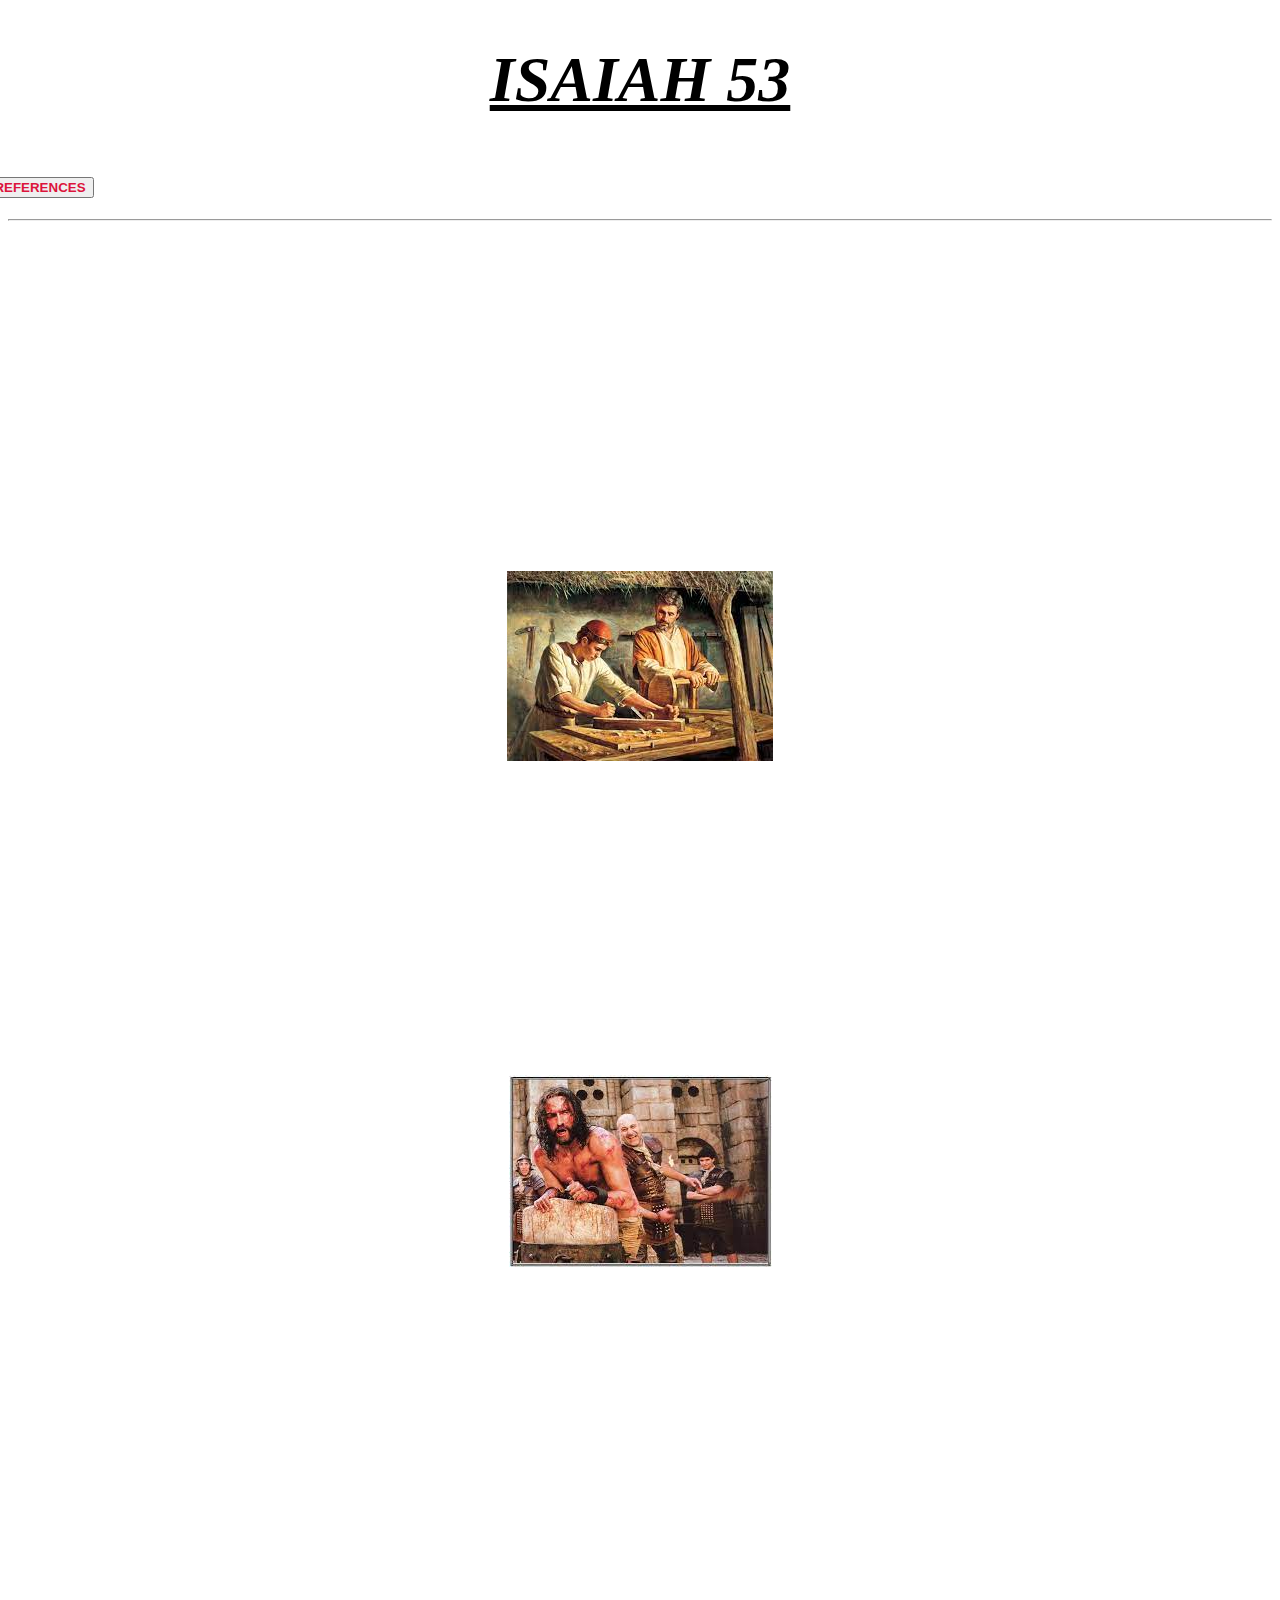
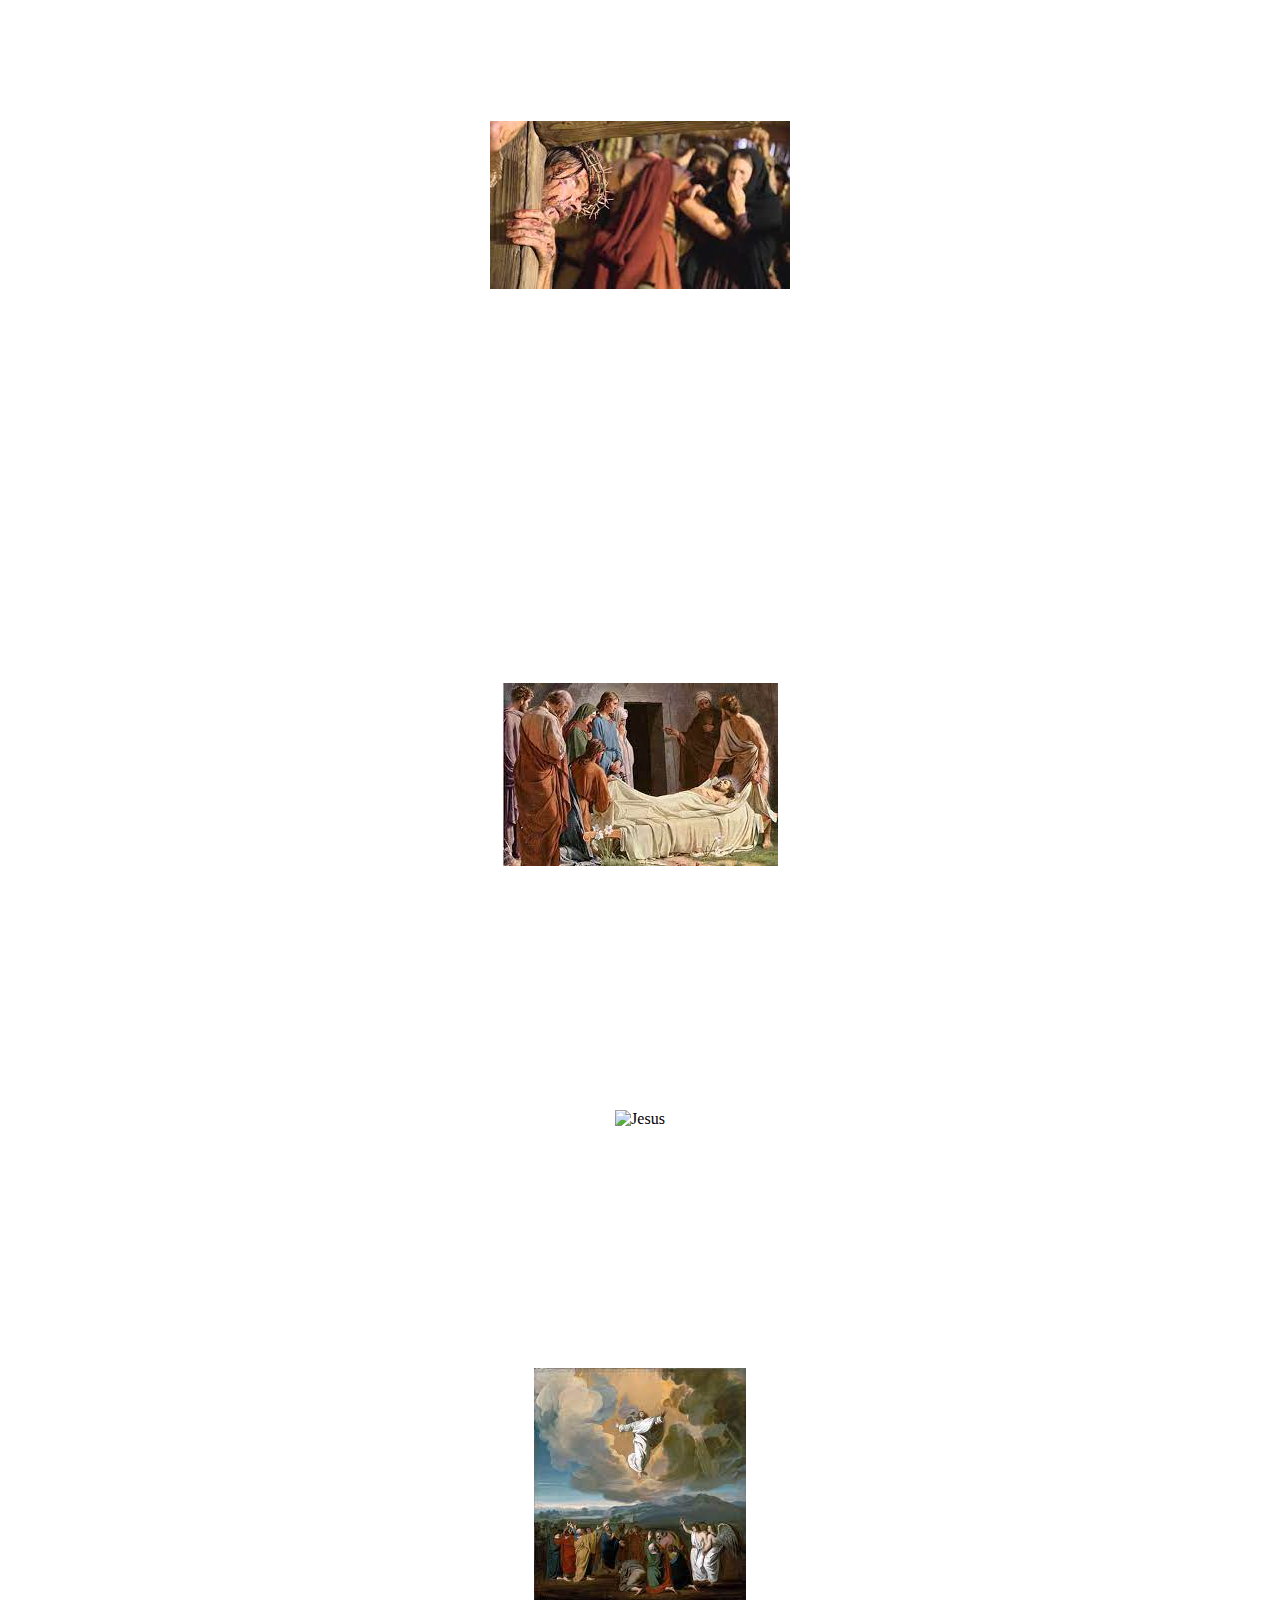
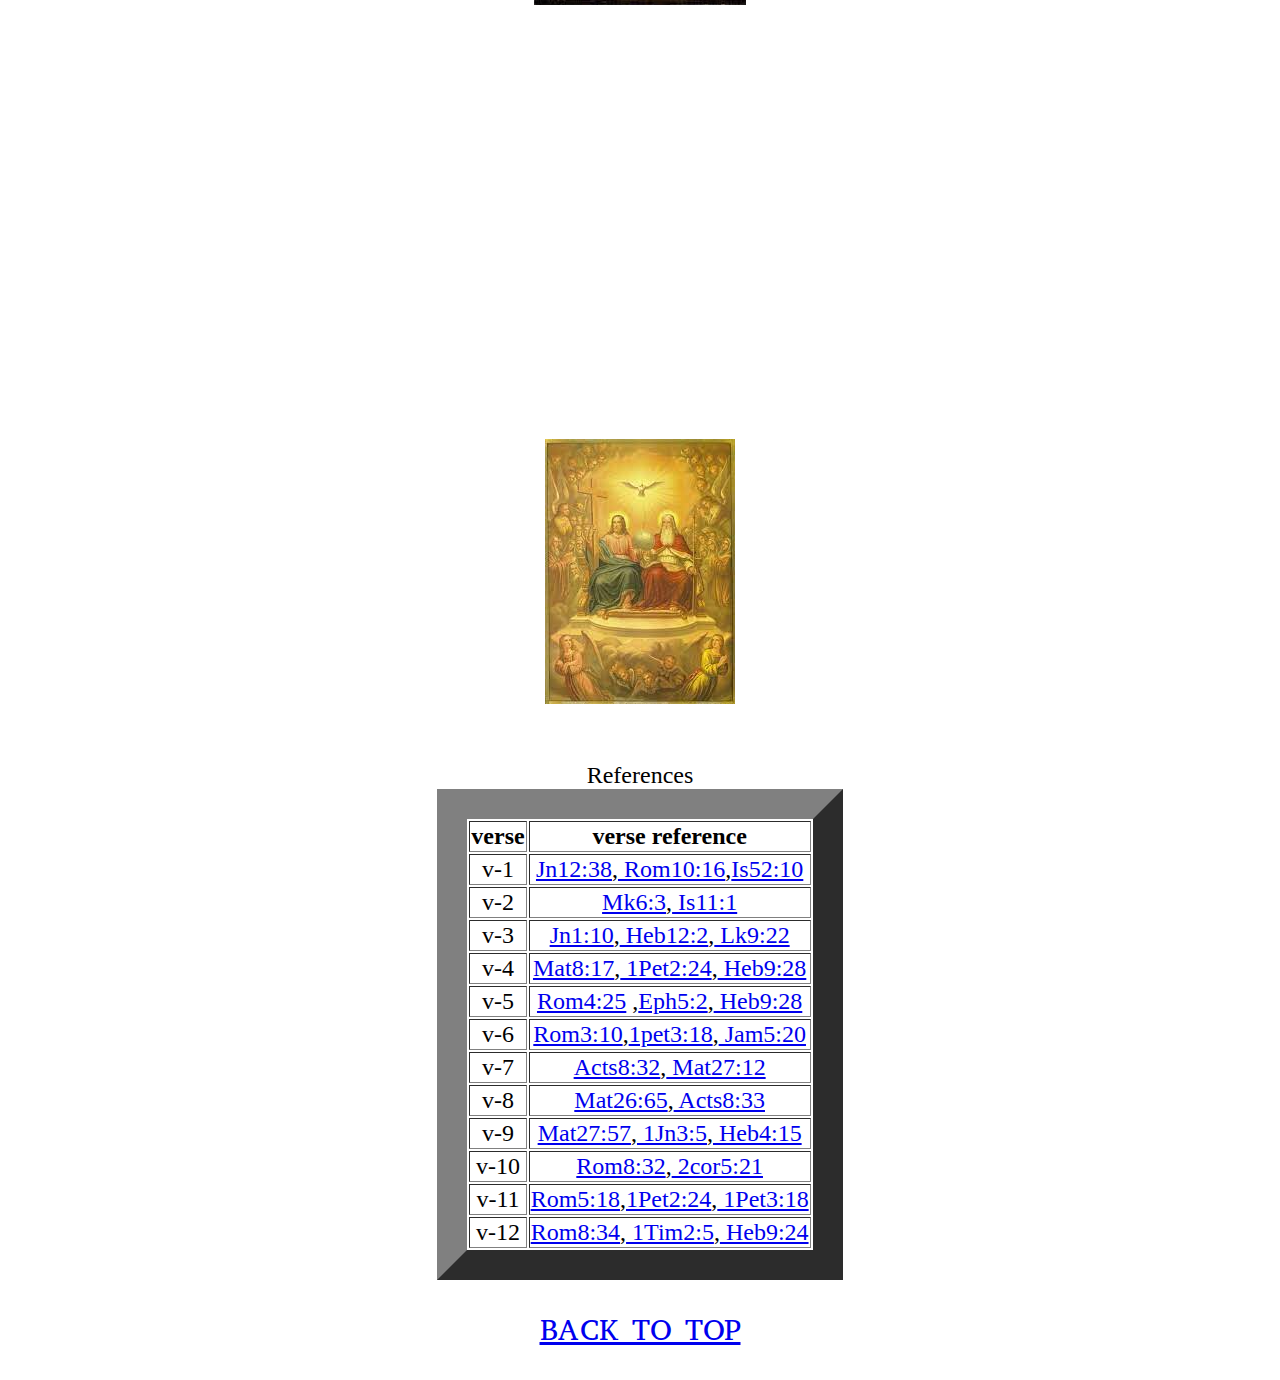
==== index.html @ 5eaacc9d "changed name of html file" ====
<!DOCTYPE html>

<html lang="en">

<head>
  <meta charset="UTF-8">
      <meta name="developer" content="Micah Harper">
      <link rel="stylesheet" href="isaiah.css">
</head>



<title>Isaiah 53</title>


  <h1>ISAIAH 53</h1>
 <a href="#reference"><button class="reference"> <b> REFERENCES </b> </button> </a>

  <hr>
  <br5>
  <body class="Jesus"> 
              <p>1  Who hath believed our report? </p>
              <p>To whom hath the arm of the lord been revealed</p>
              <p>2 For he grew up before us like a tender shoot like a root out of parched ground</p>
              <p>He had no form or majesty that we should look upon him no beauty that we should desire him</p>
              <img src="[data-uri]" alt="">
              <p>3 He is despised and rejected of men; a man of sorrows, and acquainted with grief</p>
              <p> and we hid as it were our faces from him; he was despised, and we esteemed him not.</p>
              <p>4 Surely he hath borne our griefs, and carried our sorrows:</p>
              <p>yet we did esteem him stricken, smitten of God, and afflicted.</p>
              <img src="[data-uri]
              7IrTAL8IahDND+CX5xH21/6ao+jvwUD5RH21/6ao+hgl9njeyZLTtQGYkKDTGBYXfO9vPF2p3gKqdeHs0zFAhgtLJSbYg2Za7akWcQE+ERxXOFFJdQs93V+qcWmnGF5U0zS4UkJT9IpWysrHNWXE6dIVkuyvE1xGYy2lqmFJKEj9o6c25/nCbLrlKPZLYIbQMVfaOtoa9oqWmnGFS1JUEgNNULBN7KBt4+iIti7pCYET6xfZymExMsKdcxOd/qJ5vibhYx0XdtsN+EkTbG2NMmoODFKkgd9abFX/DQWz1JbgOIixXbFl06ccnEhVgFAkkk9T67HoYZUbQSoJloSlMspPZWYEC2AjRteZjn820zZaO1mzV4kuSFJQokF8gDkeKoVKUapf7KY/[base64]/8co1Jr+BardjzZRK8eIgudFfa8/N4v0q0TJaVLAfiLZFn9+MeNpbexOUEKOQ1Yam1swIApmka8Yrhykvked6lY4S/[base64]/d6QPqdkzZUxSeyUrCSlwkKBbI68jlFmTtibLcAKllIJBYuFWvhsBnqDFE6ktEEVJPYR2tSzO6UoWWsO0SQprOpVyA4KBplmYL7roKCe0T3im5F2Y90ADlrySMgITJ21pqlYiuapWpKs+tjB7darUlyrMl7F7dS5gJRlGISak6NDlVgAs9/e7wgfCKtKpkpXFCh5j+ZhrppuLvBViHAJbrCvvyPk5SuC1DLj/COxyuSAnBKLJNi7rqnUqFpmIRiBISoE6m5Iyf1Rdpd3l0yEmY8zvYvkkqVgvbCQHycuQIA7M3ymypSJYQCEBgb5Z8IvSt+16omE8lQc1J6oPFKEaaexlpaijxqKZcsTFEqV2jYio5qKTq76axeqtvy5flkeB/CFOZvJOmhjLlpSfrkqPiMoGfGpYJxKS4+qkCF3Kxy4BXeavVUIKJY7pzUQ2WgBv4wHo9mhAB+lm8T1G2pSUgB/z1ipI2yFEDDYk36B/wAI5KdaQLnjbtnKpOEN72jtMkhORL3PIR9JImFz0bg2kEkISglyAQAIKn0wJTj2gNUyJgJukONOFj+EDpyC5yg7t6oZgC3GF1S3vzh0OiWb2aP8Ew+US/11/cVH0d+Cc/Kp+2v7io+hhO+wP8KI/SyRniUA2dycvFvfOnsPYkyYhMsBSJihiTfAcJILqZTgZ5tYO2sHN/JafjU2YQ5lpWUghxiJIBPSJd3kI+MmYiWhwlfeShI4v3kLKXZg3TgXVke6KsUPjYYod2ZaJfZzaiZO/[base64]/[base64]/Ml2lzCpmtNa4zPeADdCmF6k2qQpcuZLKVBTZZNllmIfaqYpiSSx48XZmyya3KFrbtKkqlLa6hc+EdLjvRVinNVsk2dtKVLSEpBa92JJJi6meZi0kpJSCwbidT+EUqOSoC6VeYwep5a0oAEtRbQMcvGFReyhzS2+yntfd9M0mYgAr1CtWGitC3uIVNqU/[base64]/GLu2qWTKScExaub24QMmy0KpVqAGIKTfk4t6Y3Gl2T548XQMRNQLYXfUn8IKoq0JR3E34t4O/GF+L6FfJtbI2/GHTimTwk09DBUgMXSG72Yy76UliZvD8/rAXtBACUN9aZbh3m+urhy/veUbi8QKikKAIBsFa9ksE/IC2t/wx1dqvZ3Hfm6HPFcXlouD16JygIjZO0DFjK0cS4BIUzEEcb2t0jqm5xwHO2hENEMt0UwkkAzNT3SB4mCtTLSBiIKgMJ76sXDzQFo1AXcg3FrO4izPqiUZ5pHoJHqaBa2cnolrpKbKSkAKe3D08IpzCLG2TEcxaJQslKXyuBFVZvHJHM0n4JvnU/bV9xUfR98Ep+VT9tf3FRyGin2V/hDSe2qCDZr/ALSiPUfPEu6av0kOLmWoF880n6UpCvfxiL4QD+kThxf0FUQ7l7QSahKbAtMsElNhgawOG4c5aaNabJ9mWYtY1/[base64]/eT0LMR784Wt6ELNOyXcKSxOrm/ogv5CvygfS18zEGqAlTM2AN5lH0eqGOh2lOUO9g5lKQPF8Z9ULeyaAKShZQy74gQLqFjdQc5A562g/IpcIDowjK7A/tEknThE8p1pDFG9sF75sumUEKBwYZisy4JKCLJZ8RHSM0ci6WfzH840SpqEmZNlqKFIVjSGckJa97hsQCuvjCDUU4SopPdIcZuCRwMWenkuNE2WLu0RCeSMSlh3IAGbhiCRZklyH4gwVpqxc0BISpSyrDhSNGdJxOwu/[base64]/RnbSKgiXF3RBgliSuxytECy7/hHyF58xHkwNBGnfBH84n7avuKj6OfBF84n7av9NUdgxT7Kfwh1CE1a0rLYiWs+Si/[base64]/8A91d/1iWHG8c8deQVO/BrUuaMQuMwc+HuIvqUcLMFDXmNQYysTp6QD2qhwJYO2ZGURfyjVgumcc7jENbjX2wKj+wmzU/jJSNSwF+g1yza8RzK02IHJvVlGaI2jWhyZii9s03zya+noiVe0ahQftC/L2uLaRjX7OX8GiDaCXGLiCC5s35xFX1iVXAOYPhkGjN6jaU9QbtFNxt45i2mkV6mvqAl1Tpp6Kw+r3yjFBvtm84rdGgTq5kAElnyJybU9SIGbSrwUFywAfU5EF2Ckm19R46oKKuYsXmLLNms+0x77MFySTwCi934+eD9rVNme6+0jQNn1Kggd0sQ/cSCCDcFljFflii4hz3gAP8A4yOjnAPXADdraQXLKOzDy2SwLOAAxOdyx0g/Tr4ISgngX9GFKvTEM41JplcJXG0LO16RUtIKl4lLJUQlOEOS5OfG8LVSk8jfI29MGt5q1S5ywMXc7qVJUWJHlA30LjVuUS7K2WqopgUpCZvfAWSbqClMVDK7hOVme8VwTik2JlNSdCoiUpJQcBOEvbW7tE1FTl1aPnr+WpitUVEyWooUhKVhwp0AKB1fR/CIUVClqGJRLHU26tFTjJomU4p9DPsSoT20tCVAFSgHL58zpw8RFn4QqFIEuYEsp+zUcnADgHiQxvAfZWBFRKKiFBSgCA58ruu5zudIZ97VY6JTlyhSbnMkKw9LgvCV8ZKgpSc4uzN47LSdL9PTHCYkkKKVgg4SLg+ForJj0oRGpPmEWFSSbhQVr/ER6mKT2IAPexlxqzBj7IFMKitLUx5R6WI8IiZABGfhGsxEMe3jyY6DGmHQY+eOAx8Y4I0/4IvnE/bV/pqjsc+CL5xP21fcVH0aKfZX32UsbTSEFIJ7Qd5IVZwTmCAbZ5wqonFc2oLklUwkK5FarxpO2dnY6yatcqacKhgUmWVZlWJiSkAEFOROWmq9RbnJlp/rBUSXV2DOLYRh7WxBcvq/KFyTsZCUUkBKcy04kzCoEBpYSwdXMkZctfSBydoOoYA1hhB198ocKjdQL8oVB/w4/wB2PC9zkFQU1QCP+B/5YHi/wG5x8MXZkxJZxfUtyMSSZeIEApSMJOJVgALKKjy9o4wwK3TJ1qP+nH+7HiduiVJUkKqBisf0YG3+b7sIH22F7kfyL6a2UtZSjGsZ5pQBocOJQ8xMW5zJCiWCFAB3Fm0ZyH6PrBCfuOhSQE/GEka/FwT/AKoiCRuEEl1KqFBiGNMPA/Oxrx2jFlooIwAoWkq1uVPnw5O8SLULl+GfP05NB2Zuu4CR8YAH/At4DtbRyZusTrUD/D/+X3vC/akG80aoXpdRmbEa/j6YrbVmB0gEN4efzPDOjdJkt8v1+LcNPnbxCrcxTnv1DEM3xUFnzb5X3eDWJ3YDyRaoUTOldmkv8q6nSMgAWDnW17R1E7hp7t64ZF7hP9OoH+FH+9FmXuWwIKqguG/owH/2wbgK57FShqVS1qwJUVF2YhmB1Ckl4dKCpmBGIrRMWElRCCGLAkBixByGQitI3NUhQUF1GYcfFhcOCR87Z2A1i1P3enFTy5s+WNE/E0Kb+92jwqeFyZRjzRiu/wChZmSld5UwISlRdZCXcnK5VcuXFnhj3Tmp+LoJx4sS8OEPZ3NnA8PHryduvMWllzJ6lAuFfFctMu2YwWodmdkkJTLnsMNhJAuLE/Oahh4RsscmtIyOWCfYo7/[base64]/ACQPTivHUyUj/wBCo/yR/wDqGUxfKIj0+70hQBKDzdR9WcVKrdla5izLSkSxh1a7Xs0OqdmMSQioAJJA7EWB0ftImp6HCC8upJJd+xbgGbHyzhMYTU7fRTkyYnCl3/Ag/wAzZjOJifMW5txjxK3cCV4Zi8s8Lehxa0aB/J6XfsqroZZIzfLtIrVGxsS8QRUJsHHYg3GR+c4Whs1KtCsUsal8uhS/m7LK8AKgAH4nO59UQzd3EJLYzryy6i0OQ2N3wrDUZEN2A1a79pyj2rZCT/6VR/k5dPlLerlGQU62bknjcnx6EgbtWfPljH4XiNW74dgTx8pJPKz/AIQ8jYqRkiqHLsQ3mxxIvZYI8ip4fM2boJkFTF8oEfwaUfZTkJv5Sjf7Cx7I+gtuvSqRVywETcGEkqmIIYhKwzuoajM8Y7GinVn/2Q==" alt="">
              <p>5 But he was wounded for our transgressions, he was bruised for our iniquities:</p>
              <p>the chastisement of our peace was upon him; and with his stripes we are healed.</p>
              <p>6 All we like sheep have gone astray;</p>
              <p>we have turned every one to his own way</p>
              <p> and the LORD hath laid on him the iniquity of us all.</p>
              <p>7 He was oppressed, and he was afflicted, yet he opened not his mouth</p>
              <img src="[data-uri]
              jswuWVYSyd0+OUxMelWPH2h8NnaYt94AjnyOtAqTY9SbRyrttfD4t2giTPloNPagMJdAEVpxu/[base64]/hufA0qSqVHKVpsmwb50VuoFKuKhTbJJiH1ojs3dzWFpT2sslLCg/juEjyiihG5cRHyJf40ys8QxuYkLttNLCtTuuoX61tdt6V6EYqKpHkylYHWV6ayKMEysFexXhrDaPK2LV5XlacSIKJfkaFt1M/yz0rDCZlqLENyrdWmD1qfiOFyBTzYTWNmpWL0NXHhuDU21JImKpimDTG3jhHOgmm+hkGl2WNWgDqalOvt+poQnvDyqZ3gH1PtH51PQwltHVB1afpqPepeK2z8FB/O6D/AFZvzFQYT51PQE1PxNpfD2zsTmI1/CorfZ3ov3CUlAf8Ij8qOQafvz/Kh8DoI6AD6VOzd0+R+zUljEVfszw9iHfWWZj83IsT00pnxfFBcK87Exp0GpMnyphZQWrBIGoXbx5e9Vft0SuGyg7IZjqRJ+9CvKdDnqFnJiS7k9ST9aZ2bWmtB4FJ1pkoq2cvSIoLVg97CqeVL76ZdJpteaBSZ2zGa2Db7OlR5TXgK94mlNPuD24WetbkdRG/HVzNeJ4FYZxoenKkYWasfF3hCOtV1K7G247C+RGPNUM8GkkKNepqy4e2ABSrhmHyqDTRrsCkTlbKsK4rZMzgUq4piNMo571LfvwJJpWHLv4VkY7s3Jk1SLR2atQjGmeMMWH/AKTUfCrWW1FGYi3Nph1BqaTudjoqoUJ+x9z+DHQ0B23zZUaTCkiOQmiOyjZQ69DU/[base64]/8AmiQM+OQcrSH6t3aysrPs4v8AgRCt/UT6cqkvNpHX8yo/OsrKSMRJxEyETqRPkNfyqn/2iXD8A/0nbxZV/SsrKDF+aHZPwZzvCpAFFE1lZVkuyRdC3H3eQ9aCFZWU6PQHtmDerTgF7g8q9rKDN0UfG7YDx9tFFKsGmZwPGsrK6H4HZN5UWlAAKjZ6yspBYQW7Hx2gGFHvTJOyRIlLhBrysrW2ujz5Nt7DOE2sTbcpd+QDQ9fWrGV7npWVlTZOz0fjSbhsrnCrOS4/QmmnGrGey4/wmsrK63yQa/BnK1cg1JdbMR5VlZXqHh+xlwS33y3QR61G+rMerRWVlA+x3oziLDMw6Kqj6Vohy2G/xECsrK30Y+2epg81sHnvS5hrFZWVqBklSPKnVpy/SsrKIWak8+hq2cH44oQI56AeNe1lLyJNbG4pNPRX+0NjJeaNm731pZWVlbH8UDP82f/Z" alt="">
              <p> he is brought as a lamb to the slaughter, and as a sheep before her shearers is dumb, so he openeth not his mouth.</p>
              <p>8 He was taken from prison and from judgment: and who shall declare his generation</p>
              <p>for he was cut off out of the land of the living: for the transgression of my people was he stricken.</p>
              <p>9 And he made his grave with the wicked, and with the rich in his death</p>
              <img src="[data-uri]" alt="">
              <p>because he had done no violence, neither was any deceit in his mouth</p>
              <p>10 Yet it pleased the LORD to crush him</p>
              <p>he hath put him to grief: when thou shalt make his soul an offering for sin</p>
              <img src="https://assets.ldscdn.org/c6/ed/c6edd66c8cce17a59e61615ee1c54230ee0ef0b71074016/bible_videos_jesus_crucifixion.jpeg" alt="Jesus" width="300px">
              <p>he shall see his seed, he shall prolong his days</p>
              <p> and the pleasure of the LORD shall prosper in his hand.</p>
              <p> 11 He shall see of the travail of his soul, and shall be satisfied</p>
              <img src="[data-uri]" alt="">
              <p>by his knowledge shall my righteous servant justify many; for he shall bear their iniquities</p>
              <p>12 Therefore will I divide him a portion with the great, and he shall divide the spoil with the strong</p>
              <p>because he hath poured out his soul unto death: and he was numbered with the transgressors</p>
              <p>and he bare the sin of many, and made intercession for the transgressors.</p>
              <img src="[data-uri]" alt="">

</body>
<br><br><br><br>

<section id="reference">
<table  border="30" font-family: 'Courier New', Courier, monospace;border-collapse: collapse;
padding: 4;>
  <caption>References</caption>
  <thead>
  <tr>
<th>verse</th>
<th>verse reference</th>
</tr>
<td>v-1</td>
<td> <a href=https://www.kingjamesbibleonline.org/John-Chapter-12/#38" target="_blank"> Jn12:38</a>,<a href="https://www.kingjamesbibleonline.org/Romans-Chapter-10/#16" target="_blank"> Rom10:16</a>,<a href="https://www.kingjamesbibleonline.org/Isaiah-Chapter-52/#10" target="_blank">Is52:10</a></td>
<tr>
<td>v-2</td>
<td><a href="https://www.kingjamesbibleonline.org/Mark-Chapter-6/#3" target="_blank"> Mk6:3</a>,<a href="https://www.kingjamesbibleonline.org/Isaiah-Chapter-11/" target="_blank"> Is11:1</a></td>
</tr>
<tr>
<td>v-3</td>
<td><a href="https://www.kingjamesbibleonline.org/John-Chapter-1/#10" target="_blank"> Jn1:10</a>,<a href="https://www.kingjamesbibleonline.org/Hebrews-Chapter-12/" target="_blank"> Heb12:2</a>,<a href="https://www.kingjamesbibleonline.org/Luke-Chapter-9/#22" target="_blank"> Lk9:22</a></td>
</tr>
<tr>
<td>v-4</td>
<td><a href="https://www.kingjamesbibleonline.org/Matthew-Chapter-8/#17" target="_blank"> Mat8:17</a>,<a href="https://www.kingjamesbibleonline.org/1-Peter-Chapter-2/#24" target="_blank"> 1Pet2:24</a>,<a href="https://www.kingjamesbibleonline.org/Hebrews-Chapter-9/#28" target="_blank"> Heb9:28</a></td>
</tr>
<tr>
<td>v-5</td>
<td><a href="https://www.kingjamesbibleonline.org/Romans-Chapter-4/#25" target="_blank">Rom4:25</a> ,<a href="https://www.kingjamesbibleonline.org/Ephesians-Chapter-5/" target="_blank">Eph5:2</a>,<a href="https://www.kingjamesbibleonline.org/Hebrews-Chapter-9/#28" target="_blank"> Heb9:28</a></td>
</tr>
<tr>
<td>v-6</td>
<td><a href="https://www.kingjamesbibleonline.org/Romans-Chapter-3/#10" target="_blank"> Rom3:10</a>,<a href="https://www.kingjamesbibleonline.org/1-Peter-Chapter-3/#18" target="_blank">1pet3:18</a>,<a href="https://www.kingjamesbibleonline.org/James-Chapter-5/#20" target="_blank"> Jam5:20</a></td>
</tr>
<tr>
<td>v-7</td>
<td><a href="https://www.kingjamesbibleonline.org/Acts-Chapter-8/#32" target="_blank"> Acts8:32</a>,<a href="https://www.kingjamesbibleonline.org/Matthew-Chapter-27/#12" target="_blank"> Mat27:12</a></td>
</tr>
<tr>
<td>v-8</td>
<td><a href="https://www.kingjamesbibleonline.org/Matthew-Chapter-26/#65" target="_blank"> Mat26:65</a>,<a href="https://www.kingjamesbibleonline.org/Acts-Chapter-8/#33" target="_blank"> Acts8:33</a></td>
</tr>
<tr>
<td>v-9</td>
<td><a href="https://www.kingjamesbibleonline.org/Matthew-Chapter-27/#57" target="_blank"> Mat27:57</a>,<a href="https://www.kingjamesbibleonline.org/1-John-Chapter-3/#5" target="_blank"> 1Jn3:5</a>,<a href="https://www.kingjamesbibleonline.org/Hebrews-Chapter-4/#15" target="_blank"> Heb4:15</a></td>
</tr>
<tr>
<td>v-10</td>
<td><a href="https://www.kingjamesbibleonline.org/Romans-Chapter-8/#32" target="_blank"> Rom8:32</a>,<a href="https://www.kingjamesbibleonline.org/2-Corinthians-Chapter-5/#21" target="_blank"> 2cor5:21</a></td>
</tr>
<tr>
<td>v-11</td>
<td><a href="https://www.kingjamesbibleonline.org/Romans-Chapter-5/#18" target="_blank"> Rom5:18</a>,<a href="https://www.kingjamesbibleonline.org/1-Peter-Chapter-2/#24" target="_blank">1Pet2:24</a>,<a href="https://www.kingjamesbibleonline.org/1-Peter-Chapter-3/#18" target="_blank"> 1Pet3:18</a></td>
</tr>
<tr>
<td>v-12</td>
<td><a href="https://www.kingjamesbibleonline.org/Romans-Chapter-8/#34" target="_blank" > Rom8:34</a>,<a href="https://www.kingjamesbibleonline.org/1-Timothy-Chapter-2/#5" target="_blank"> 1Tim2:5</a>,<a href="https://www.kingjamesbibleonline.org/Hebrews-Chapter-9/#24" target="_blank"> Heb9:24</a></td>
</tr>
</table>
</section>
<footer>
 <P> <a href="#"> BACK TO TOP </a> </P>
</footer>

</html>
---- isaiah.css ----
@import url('https://fonts.googleapis.com/css2?family=Abyssinica+SIL&display=swap');
 html{
    background-image: url(img/img/Jesus\ on\ cross.jpg);
    background-repeat: no-repeat;
    background-attachment: fixed;
    background-size: cover;
    text-align: center;
}
h1{
   font-size: 4em;
   font-family: Tahoma;
   font-style: italic;
   text-decoration: underline;

}
table{

   background-color: white;
   font-size: x-large;
   table-layout: inherit;
   margin-left: auto;margin-right: auto;
}
p{
 color: white;
 font-size: 30px;
 font-family: 'Abyssinica SIL', serif;
 
}
p:hover{
   color: #ff0000;
}

.reference{
   margin:15px;
   color: crimson;
   position:relative; right: 600px; top:2px;

}
a:hover{
   color:green;
}
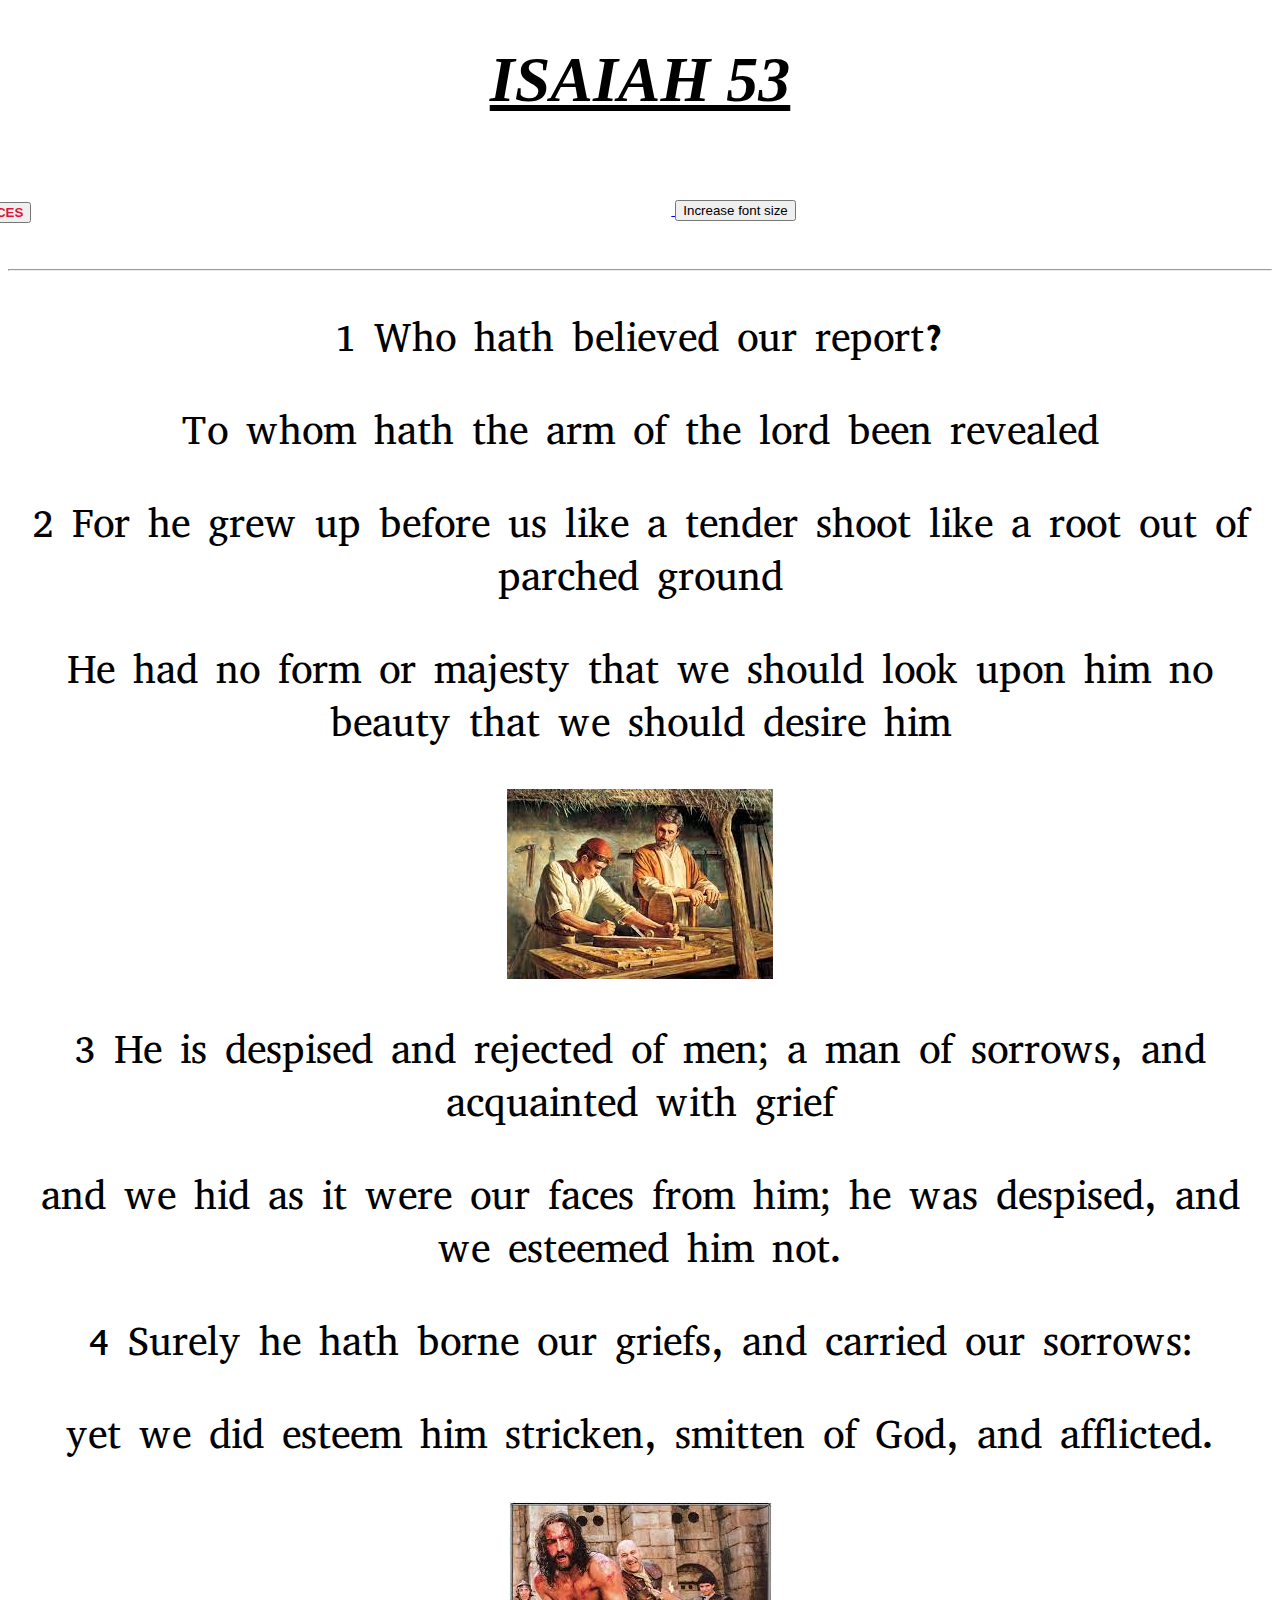
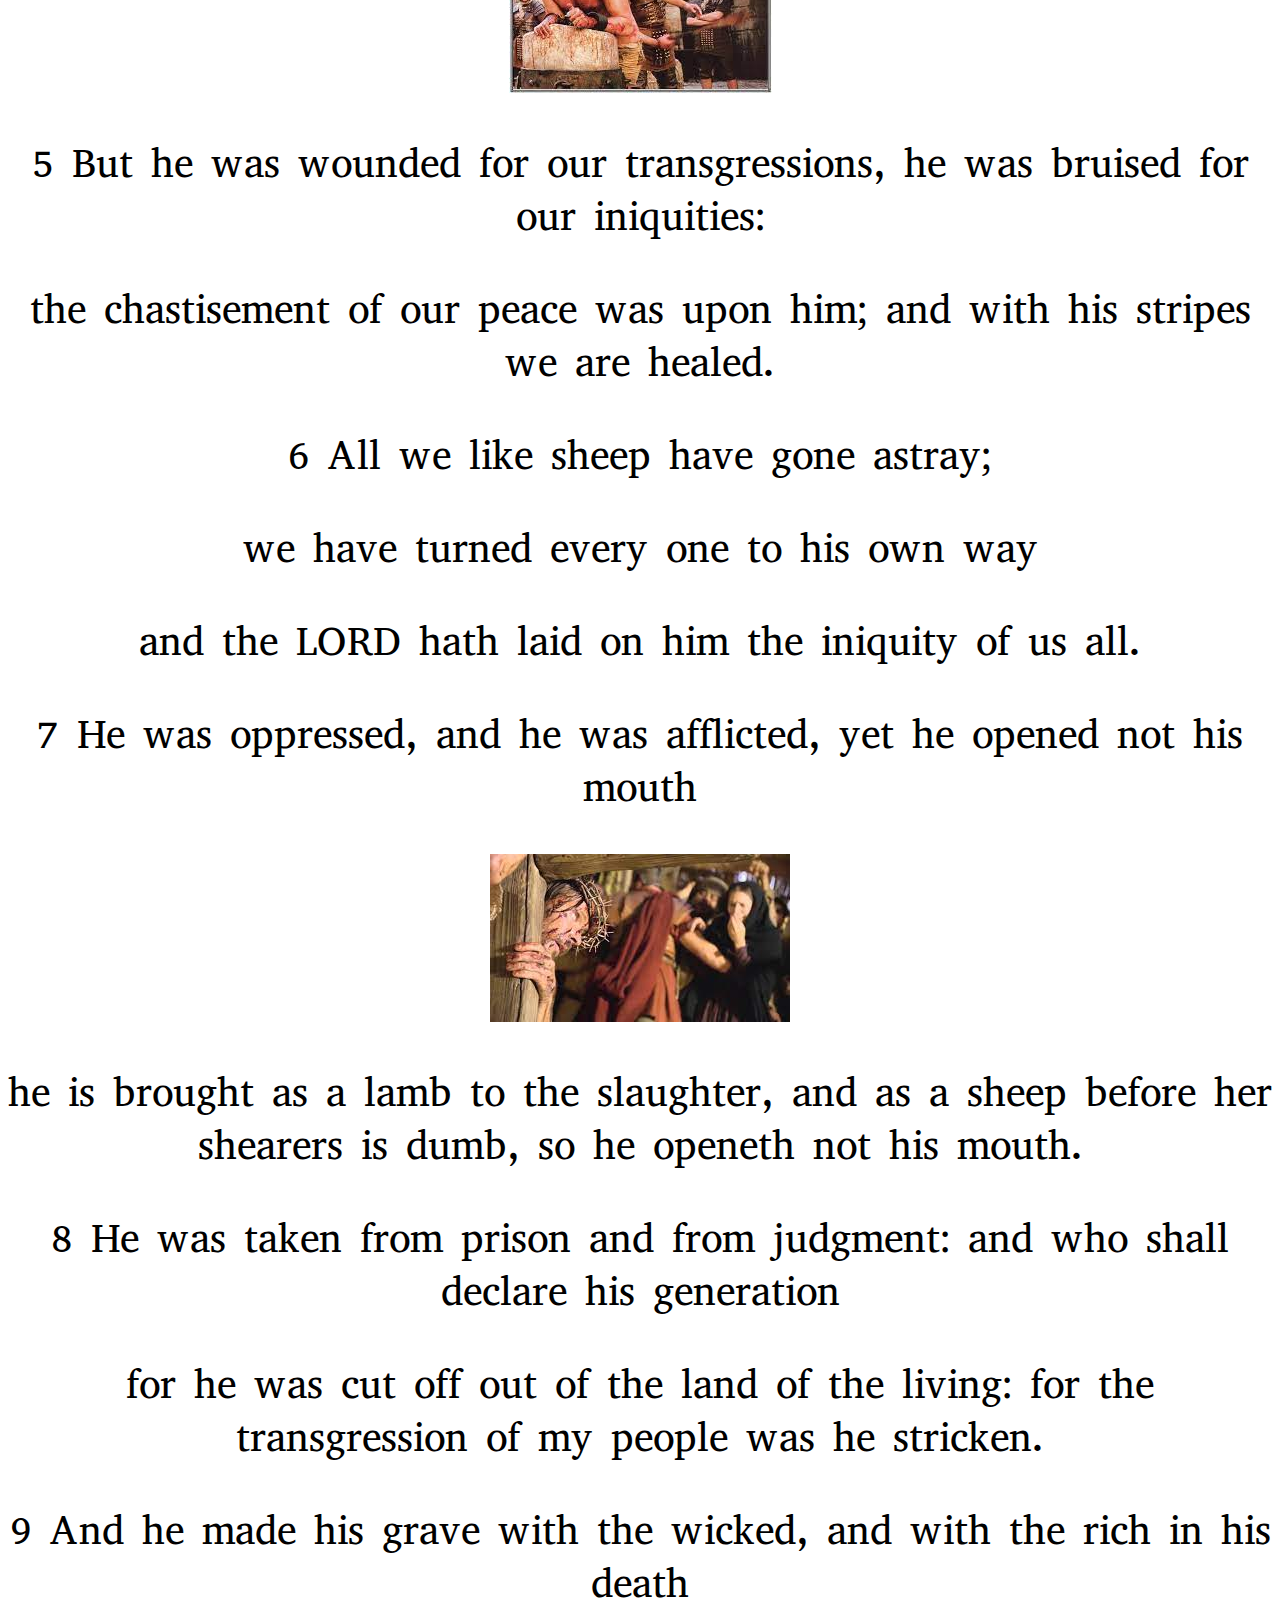
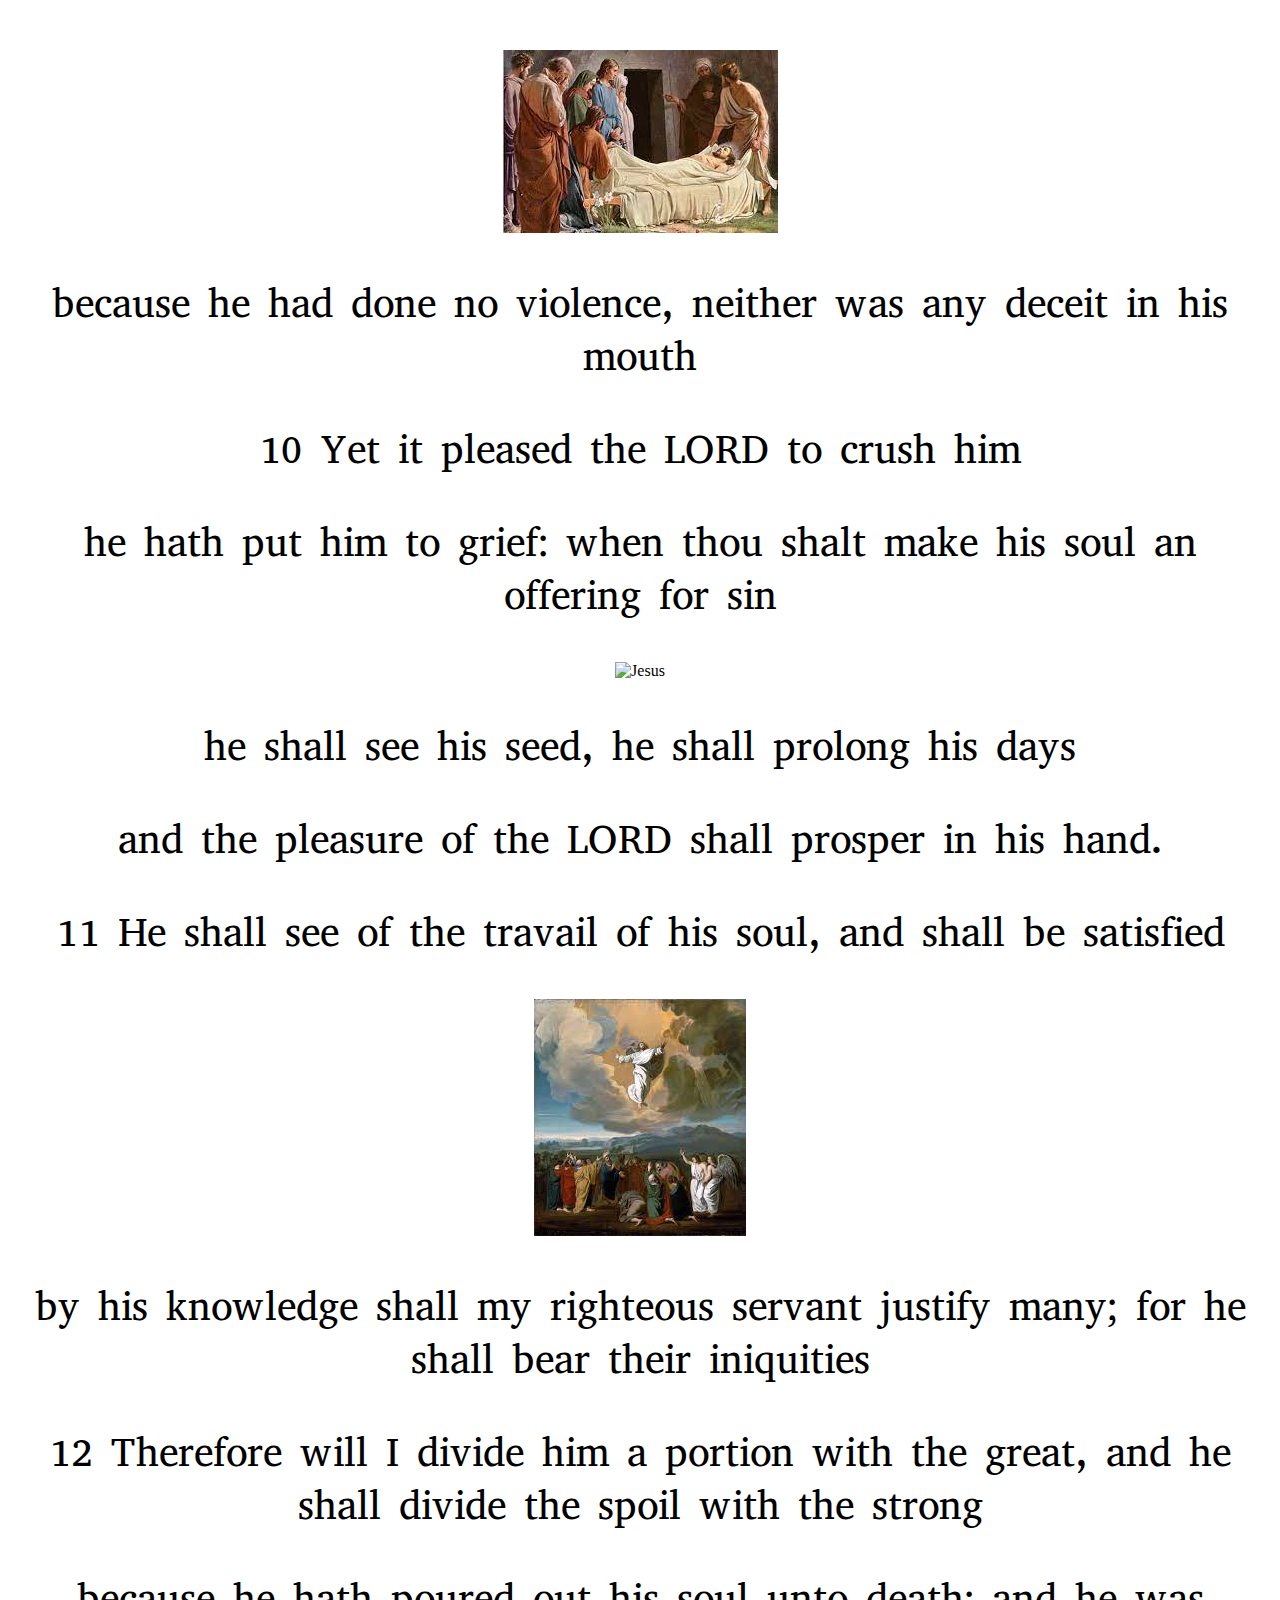
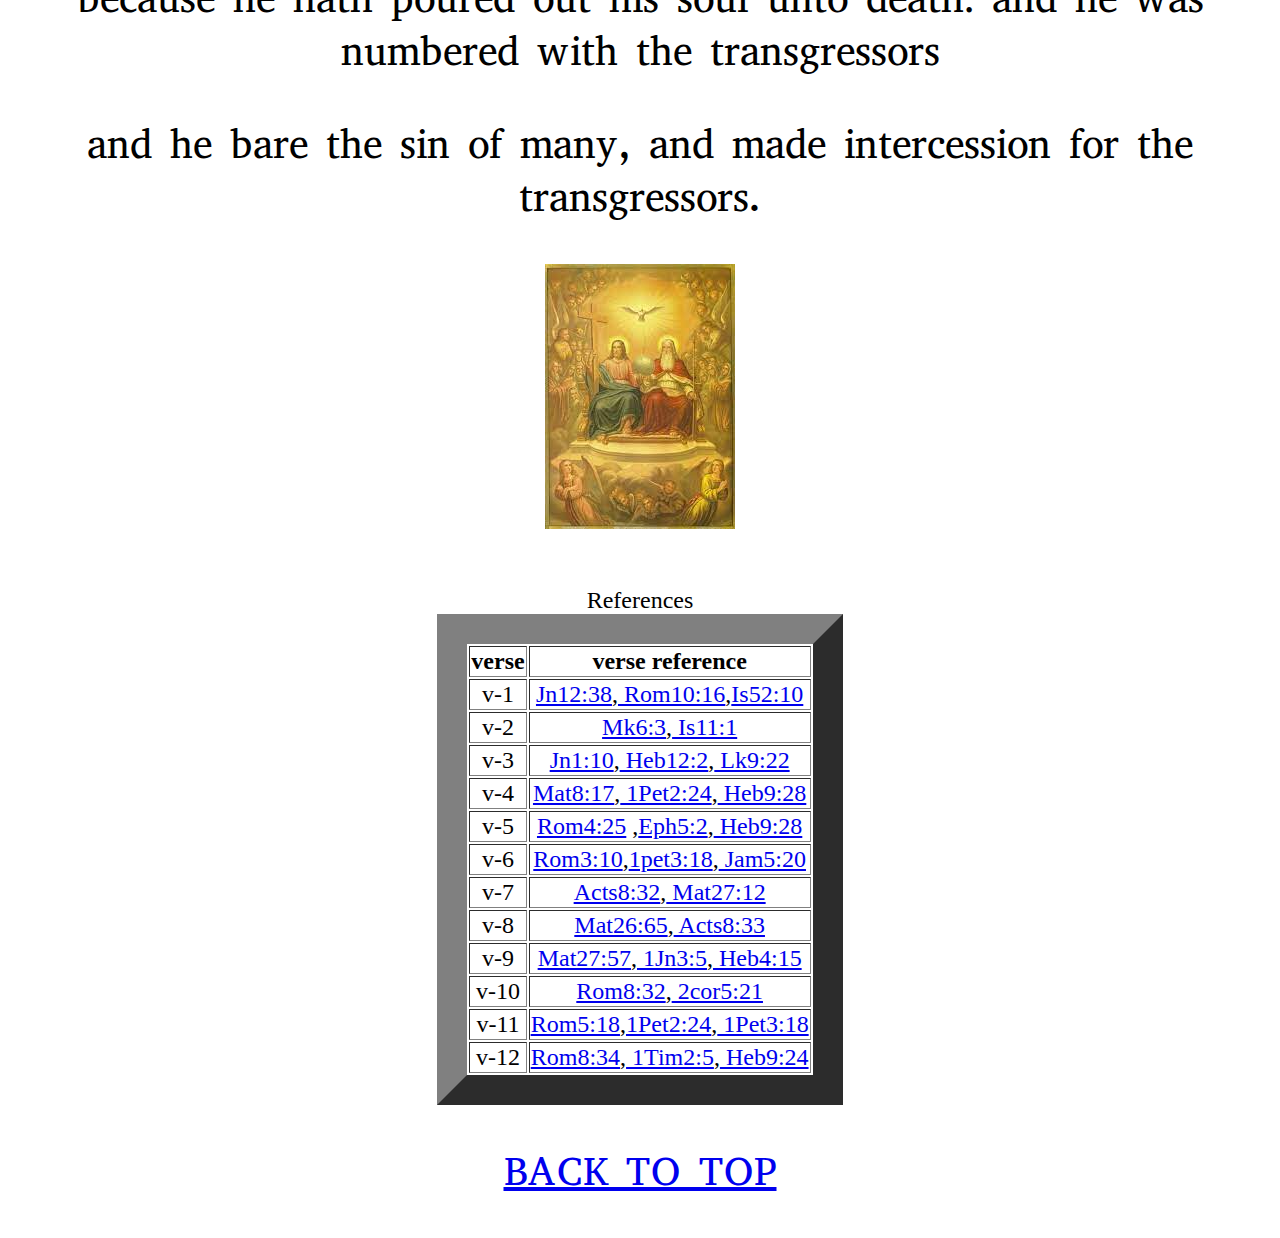
==== commit 7fff3f1a: "added js included a font size button" ====
--- a/index.html
+++ b/index.html
@@ -14,11 +14,12 @@
 
 
   <h1>ISAIAH 53</h1>
- <a href="#reference"><button class="reference"> <b> REFERENCES </b> </button> </a>
-
+ <a href="#reference"><button class="reference"><b> REFERENCES </b> </button> </a>
+ <button id="increase">Increase font size</button>
   <hr>
   <br5>
-  <body class="Jesus"> 
+  <body id="Jesus">
+    <script src="isaiah53.js"></script> 
               <p>1  Who hath believed our report? </p>
               <p>To whom hath the arm of the lord been revealed</p>
               <p>2 For he grew up before us like a tender shoot like a root out of parched ground</p>
--- a/isaiah.css
+++ b/isaiah.css
@@ -17,12 +17,13 @@
 
    background-color: white;
    font-size: x-large;
+   color: black;
    table-layout: inherit;
    margin-left: auto;margin-right: auto;
 }
 p{
- color: white;
- font-size: 30px;
+ color: black;
+ font-size: 40px;
  font-family: 'Abyssinica SIL', serif;
  
 }
@@ -31,7 +32,7 @@
 }
 
 .reference{
-   margin:15px;
+   margin:40px;
    color: crimson;
    position:relative; right: 600px; top:2px;
 
@@ -40,3 +41,12 @@
    color:green;
 }
 
+.increase{
+   position: relative; right: 300px;
+   color: #ff0000;
+}
+
+
+
+
+
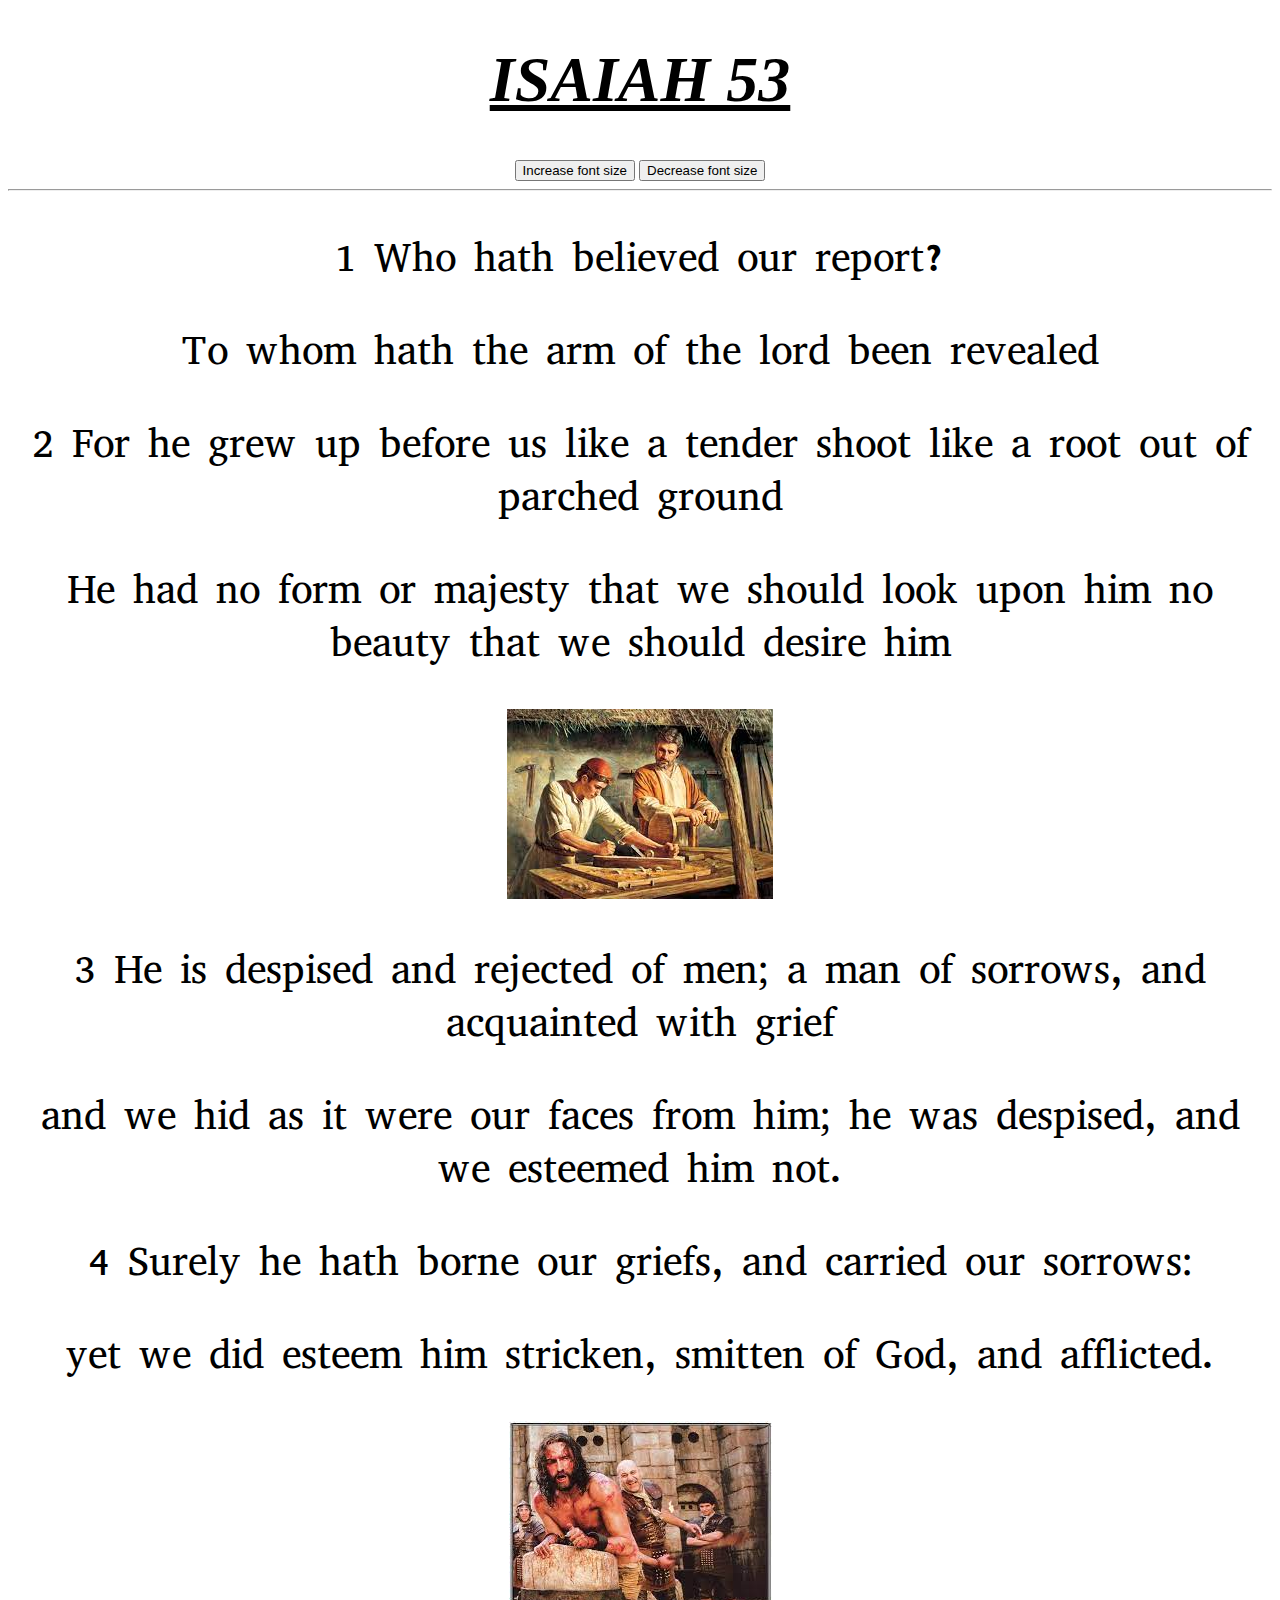
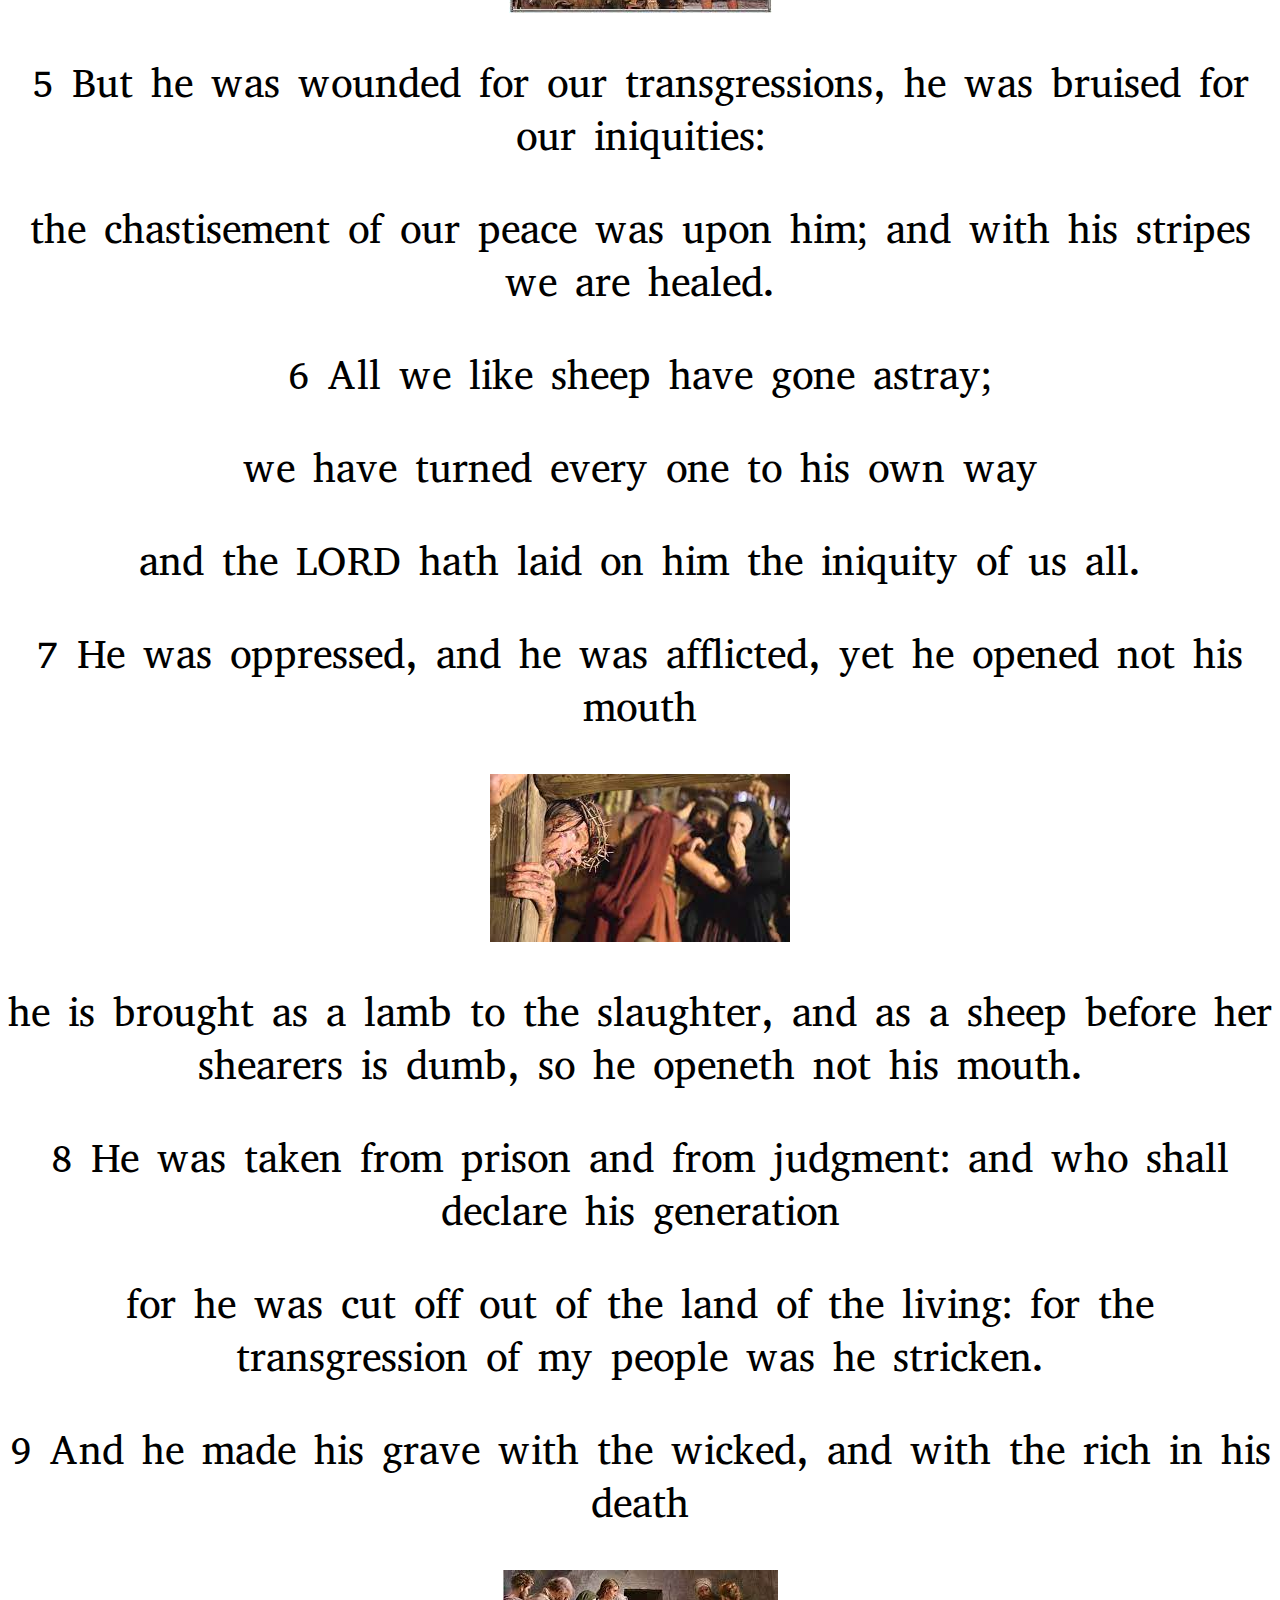
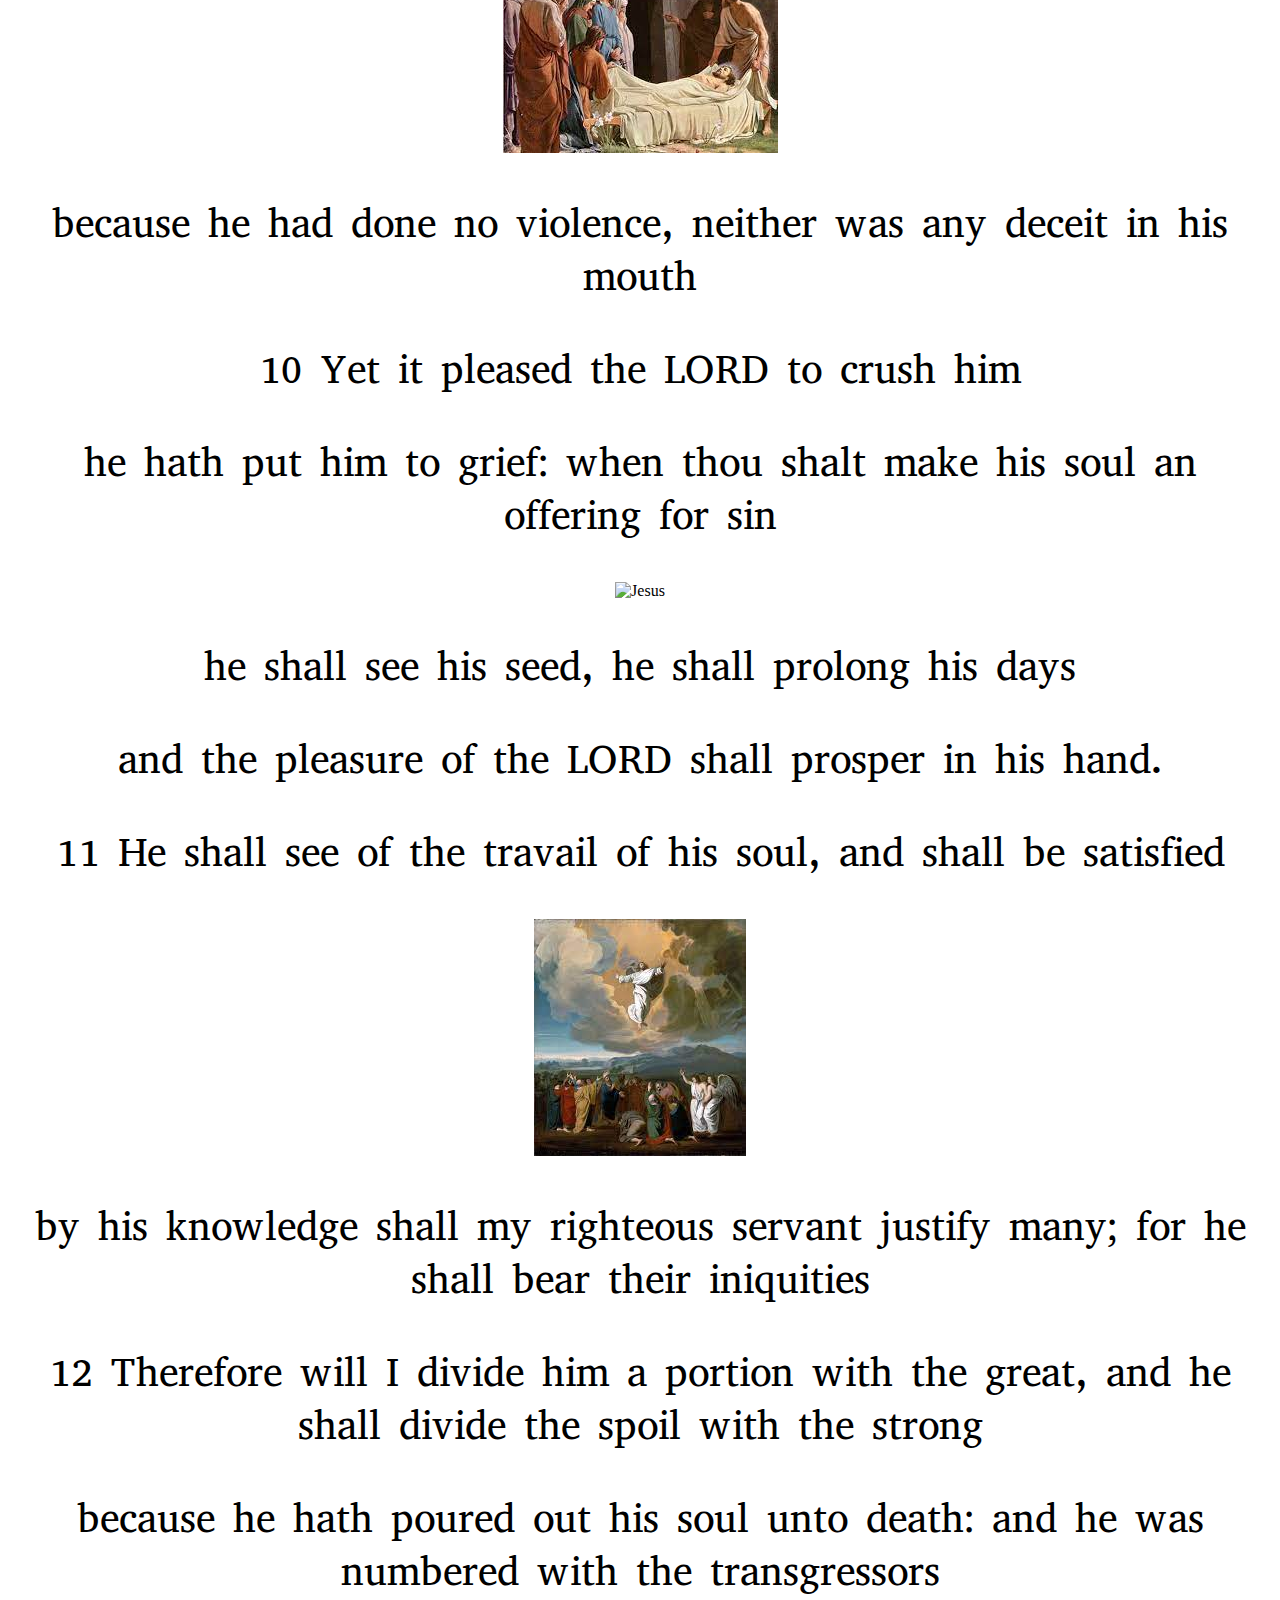
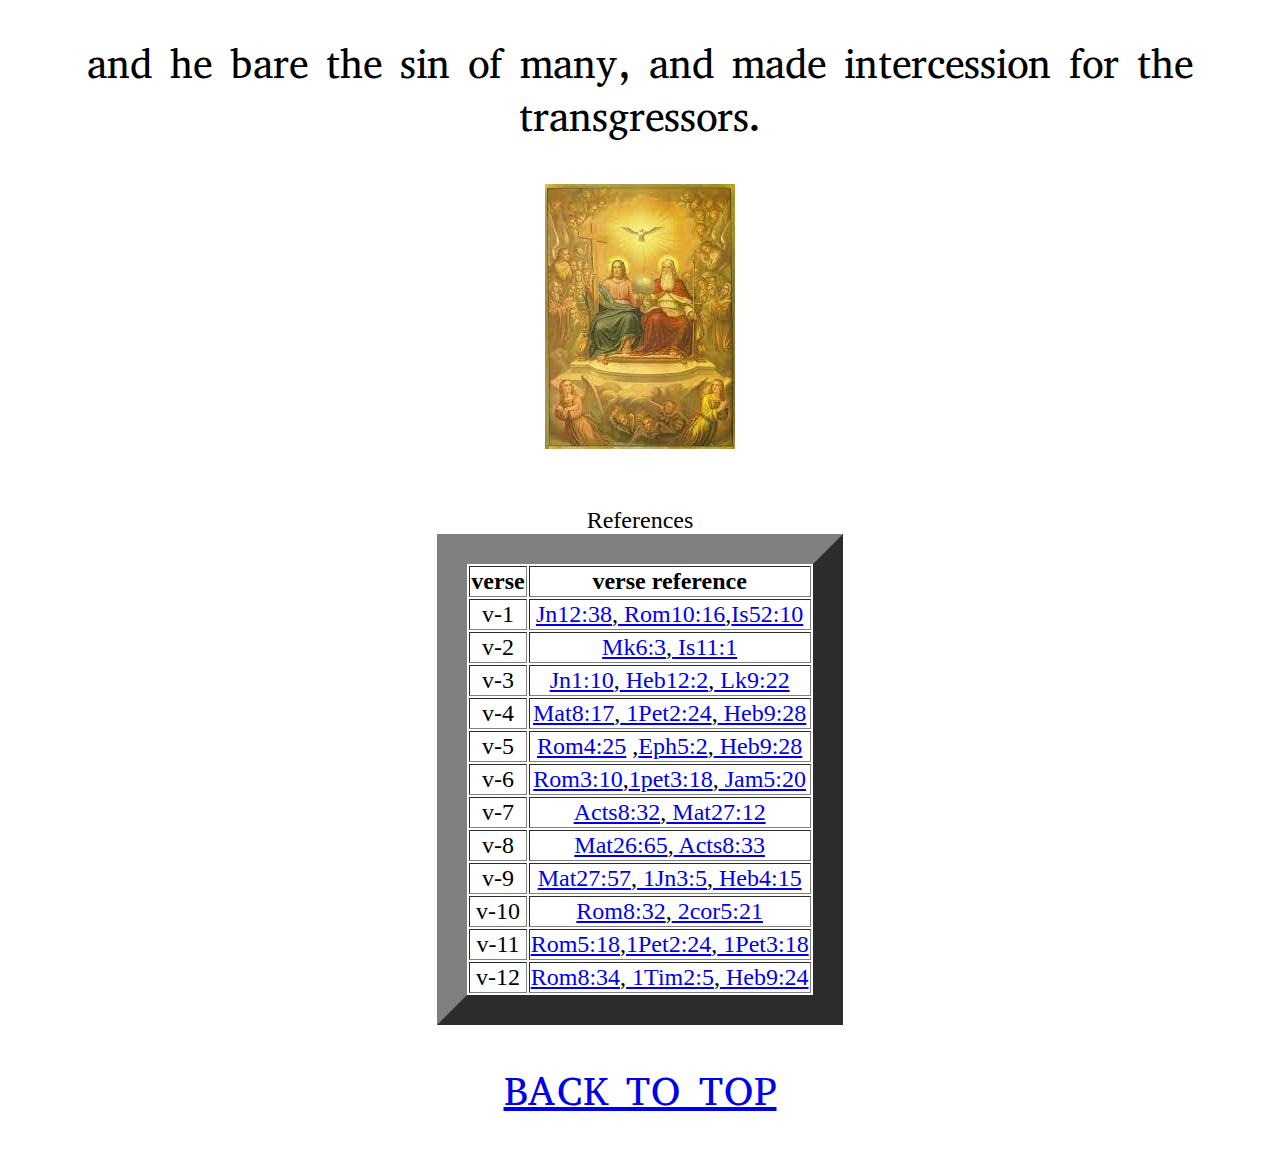
==== commit 3f112fe0: "added increase and decrease buttons" ====
--- a/index.html
+++ b/index.html
@@ -16,6 +16,7 @@
   <h1>ISAIAH 53</h1>
  <a href="#reference"><button class="reference"><b> REFERENCES </b> </button> </a>
  <button id="increase">Increase font size</button>
+ <button id="decrease">Decrease font size</button>
   <hr>
   <br5>
   <body id="Jesus">
--- a/isaiah.css
+++ b/isaiah.css
@@ -34,7 +34,7 @@
 .reference{
    margin:40px;
    color: crimson;
-   position:relative; right: 600px; top:2px;
+   position: fixed; right: 1500px;
 
 }
 a:hover{
@@ -43,7 +43,7 @@
 
 .increase{
    position: relative; right: 300px;
-   color: #ff0000;
+   color: blue;
 }
 
 
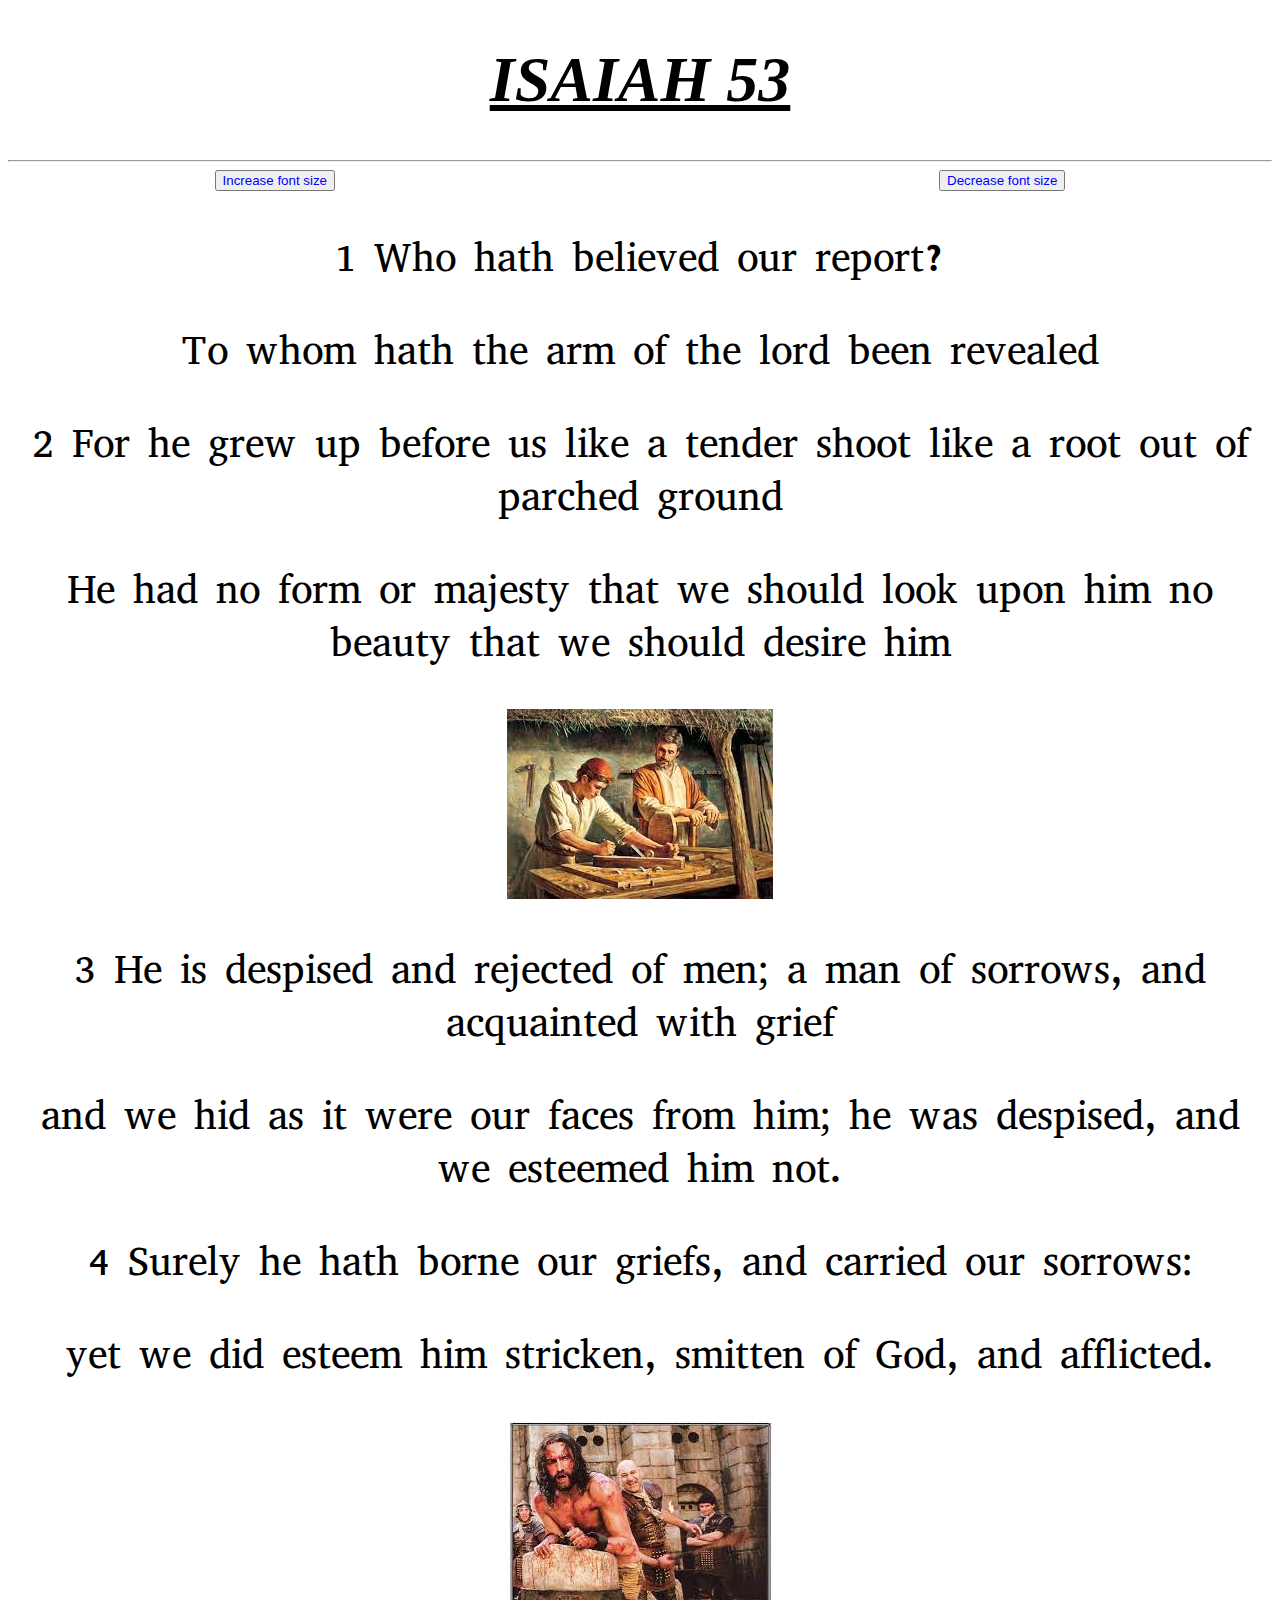
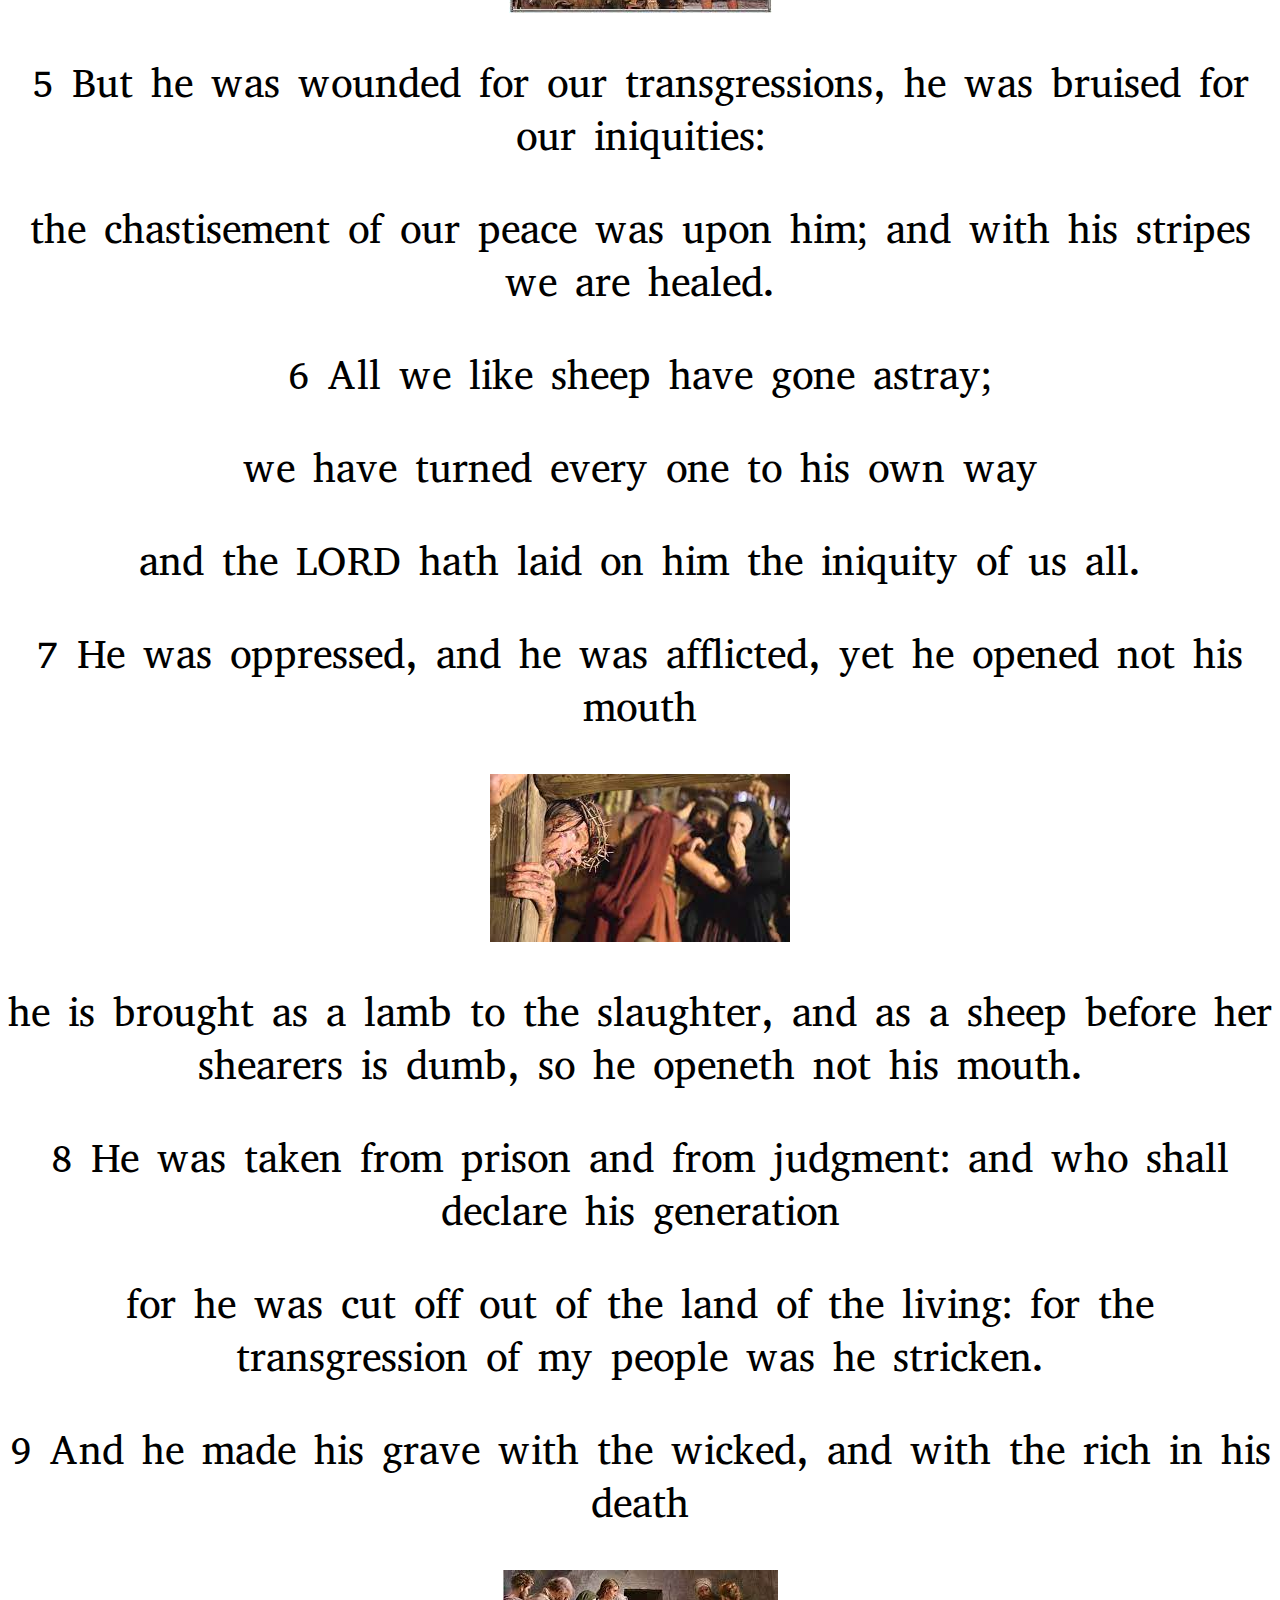
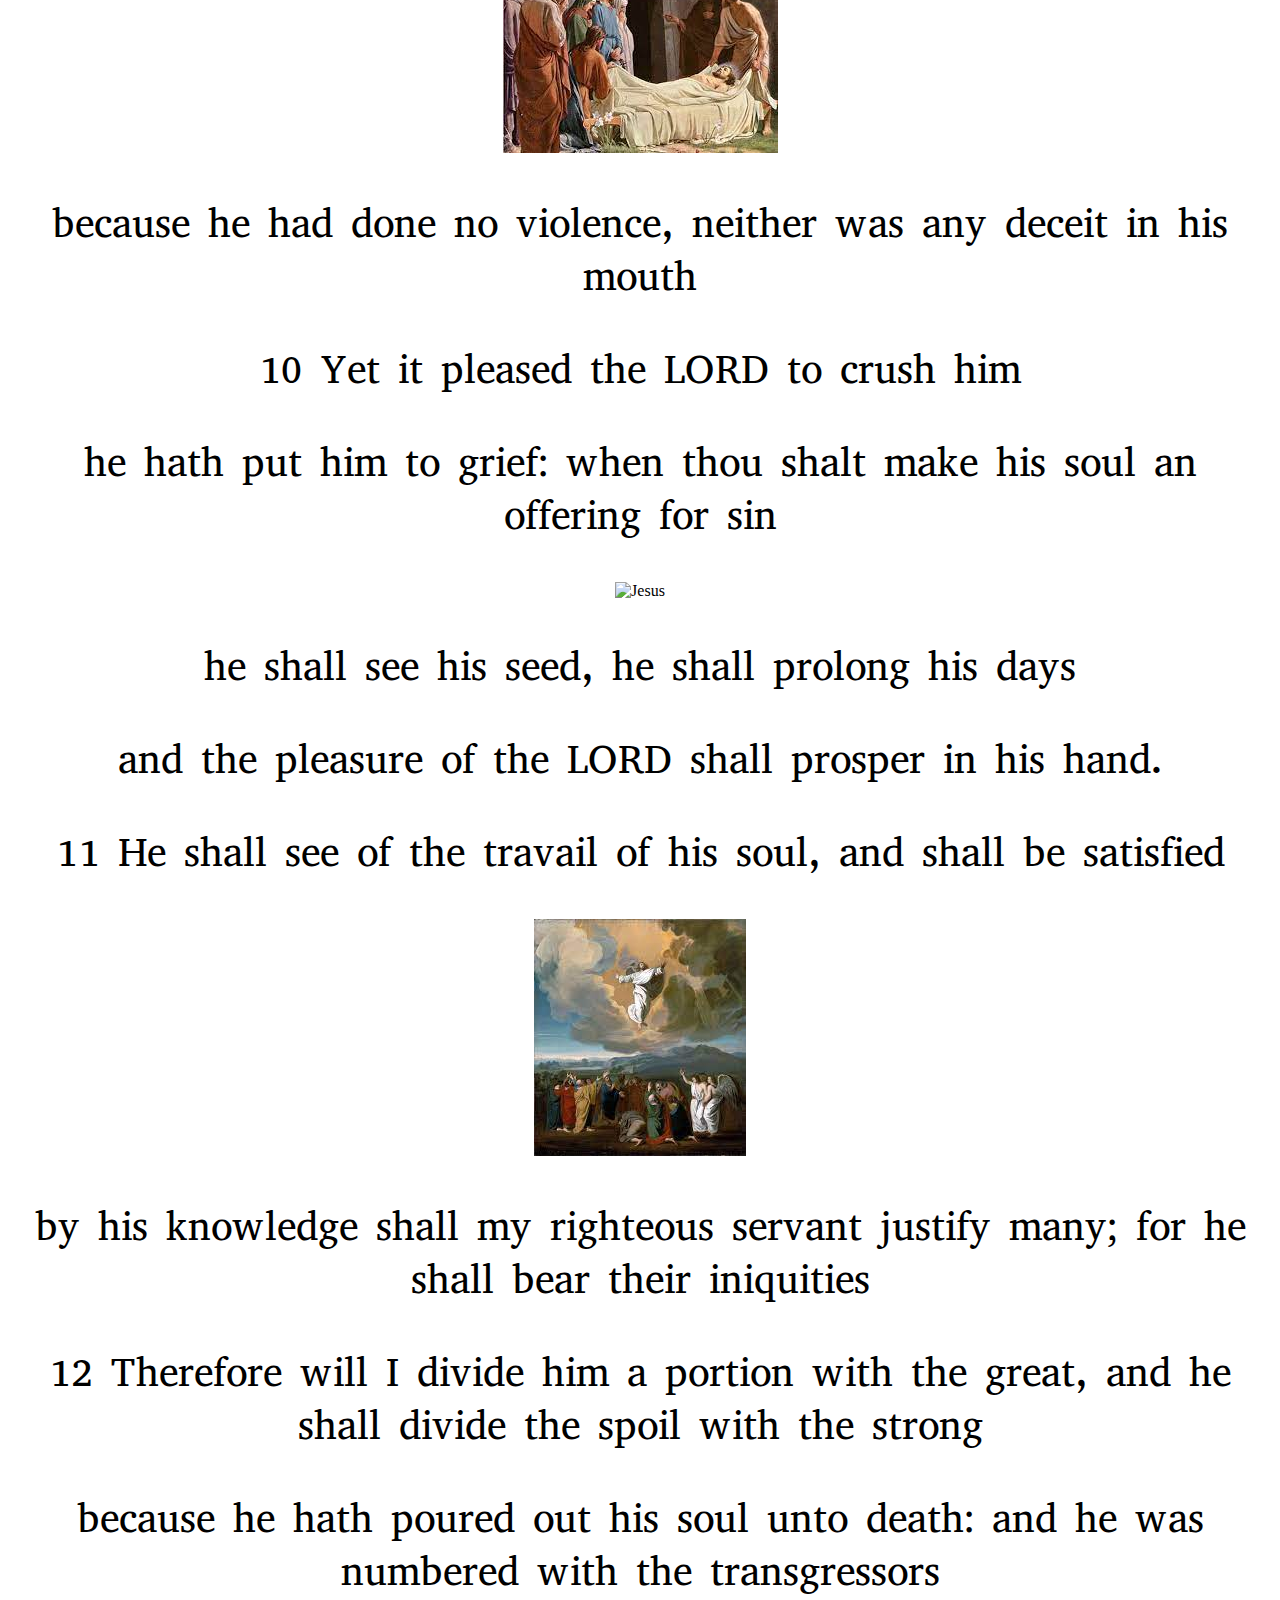
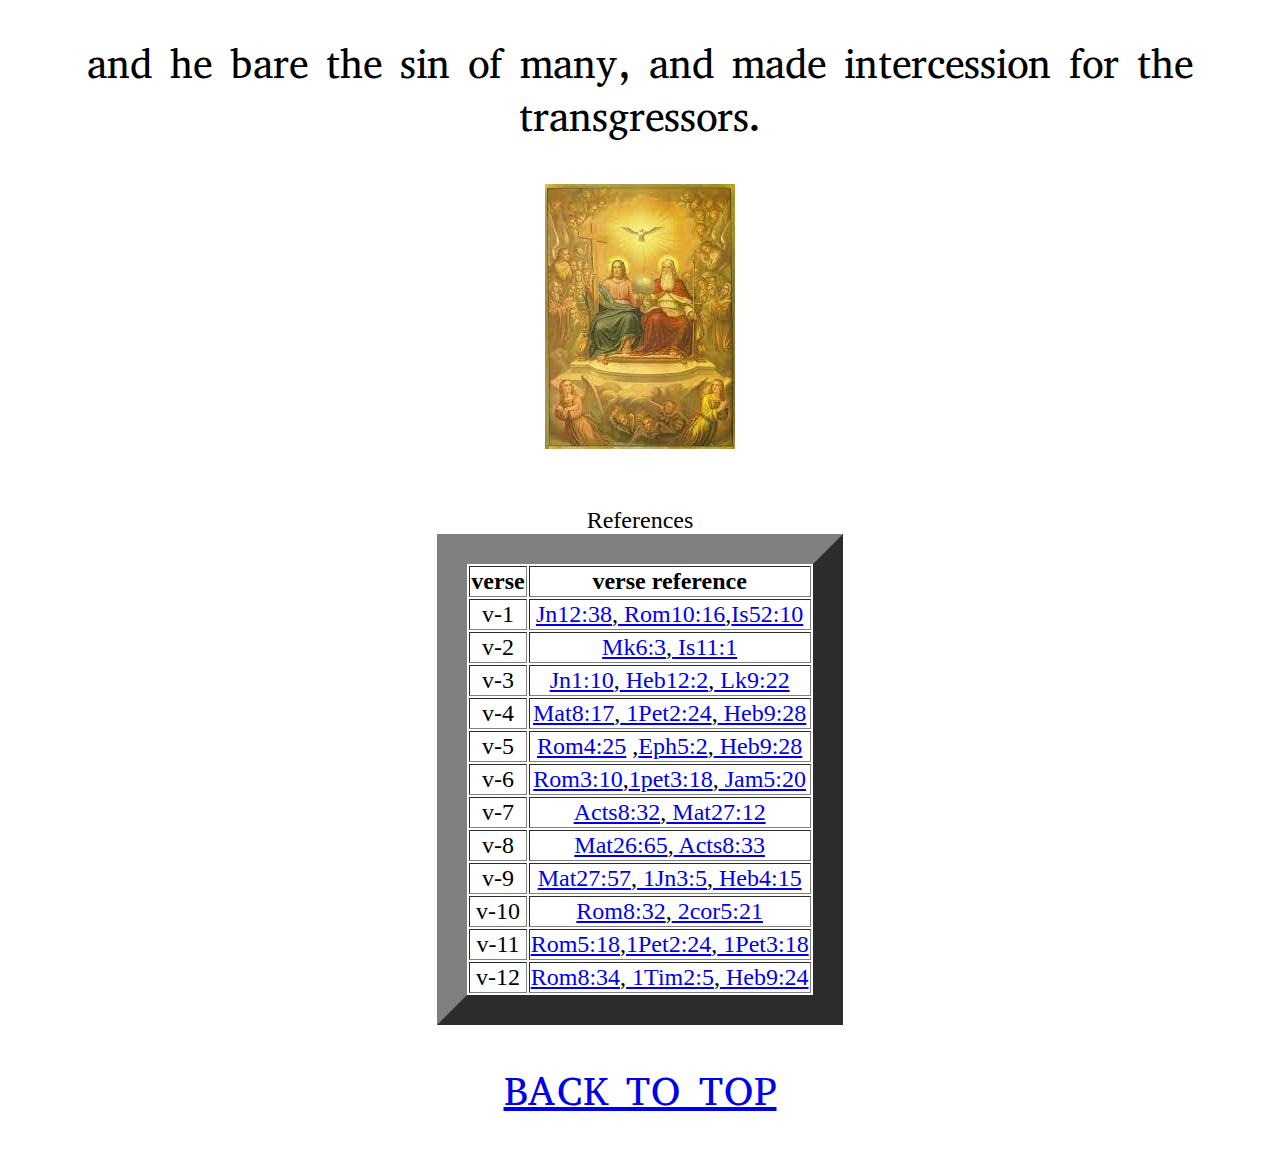
==== commit cd24a42a: "font size and buttons added for increase/decrease" ====
--- a/index.html
+++ b/index.html
@@ -15,11 +15,14 @@
 
   <h1>ISAIAH 53</h1>
  <a href="#reference"><button class="reference"><b> REFERENCES </b> </button> </a>
- <button id="increase">Increase font size</button>
- <button id="decrease">Decrease font size</button>
+ 
   <hr>
   <br5>
   <body id="Jesus">
+    <button id="increase">Increase font size</button>
+    <button id="decrease">Decrease font size</button>
+
+
     <script src="isaiah53.js"></script> 
               <p>1  Who hath believed our report? </p>
               <p>To whom hath the arm of the lord been revealed</p>
--- a/isaiah.css
+++ b/isaiah.css
@@ -41,12 +41,16 @@
    color:green;
 }
 
-.increase{
+#increase{
    position: relative; right: 300px;
+   color: blue;
+}
+
+#decrease{
+   position: relative; left: 300px;
    color: blue;
 }
 
 
 
 
-
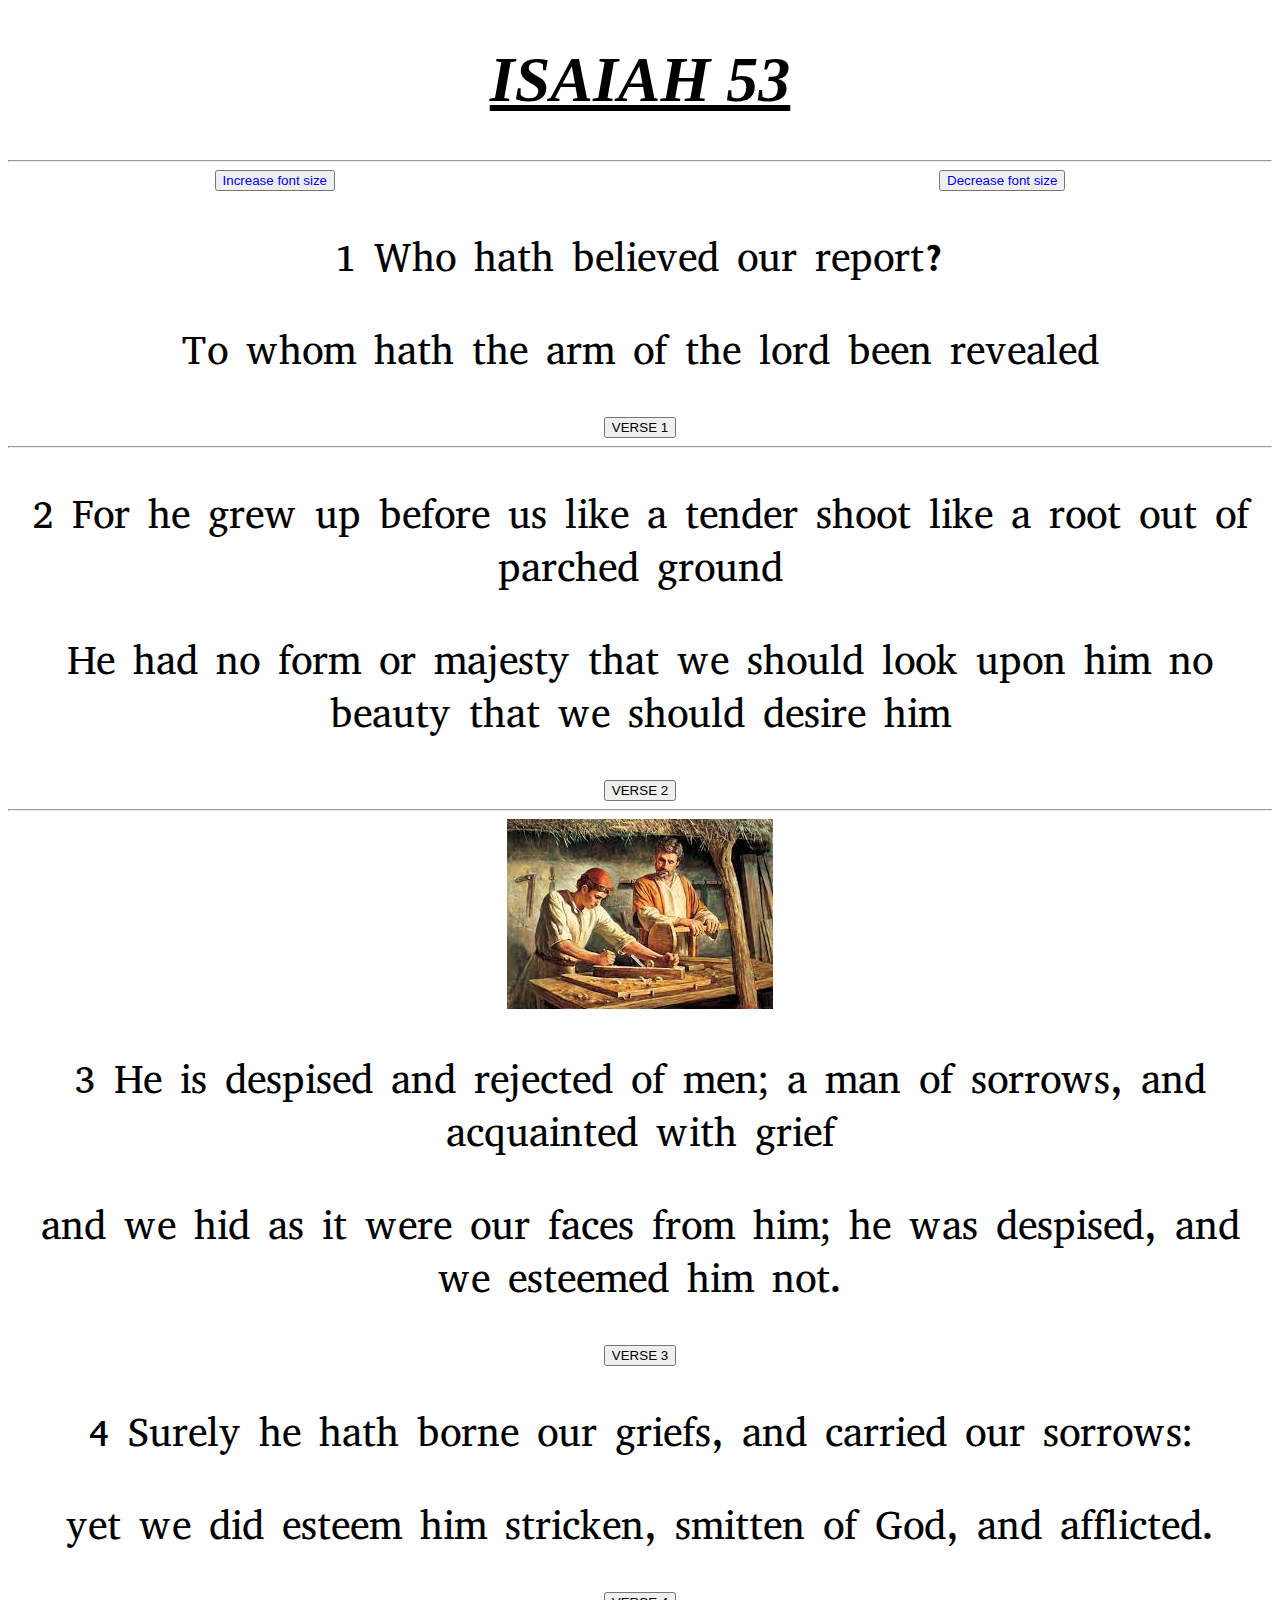
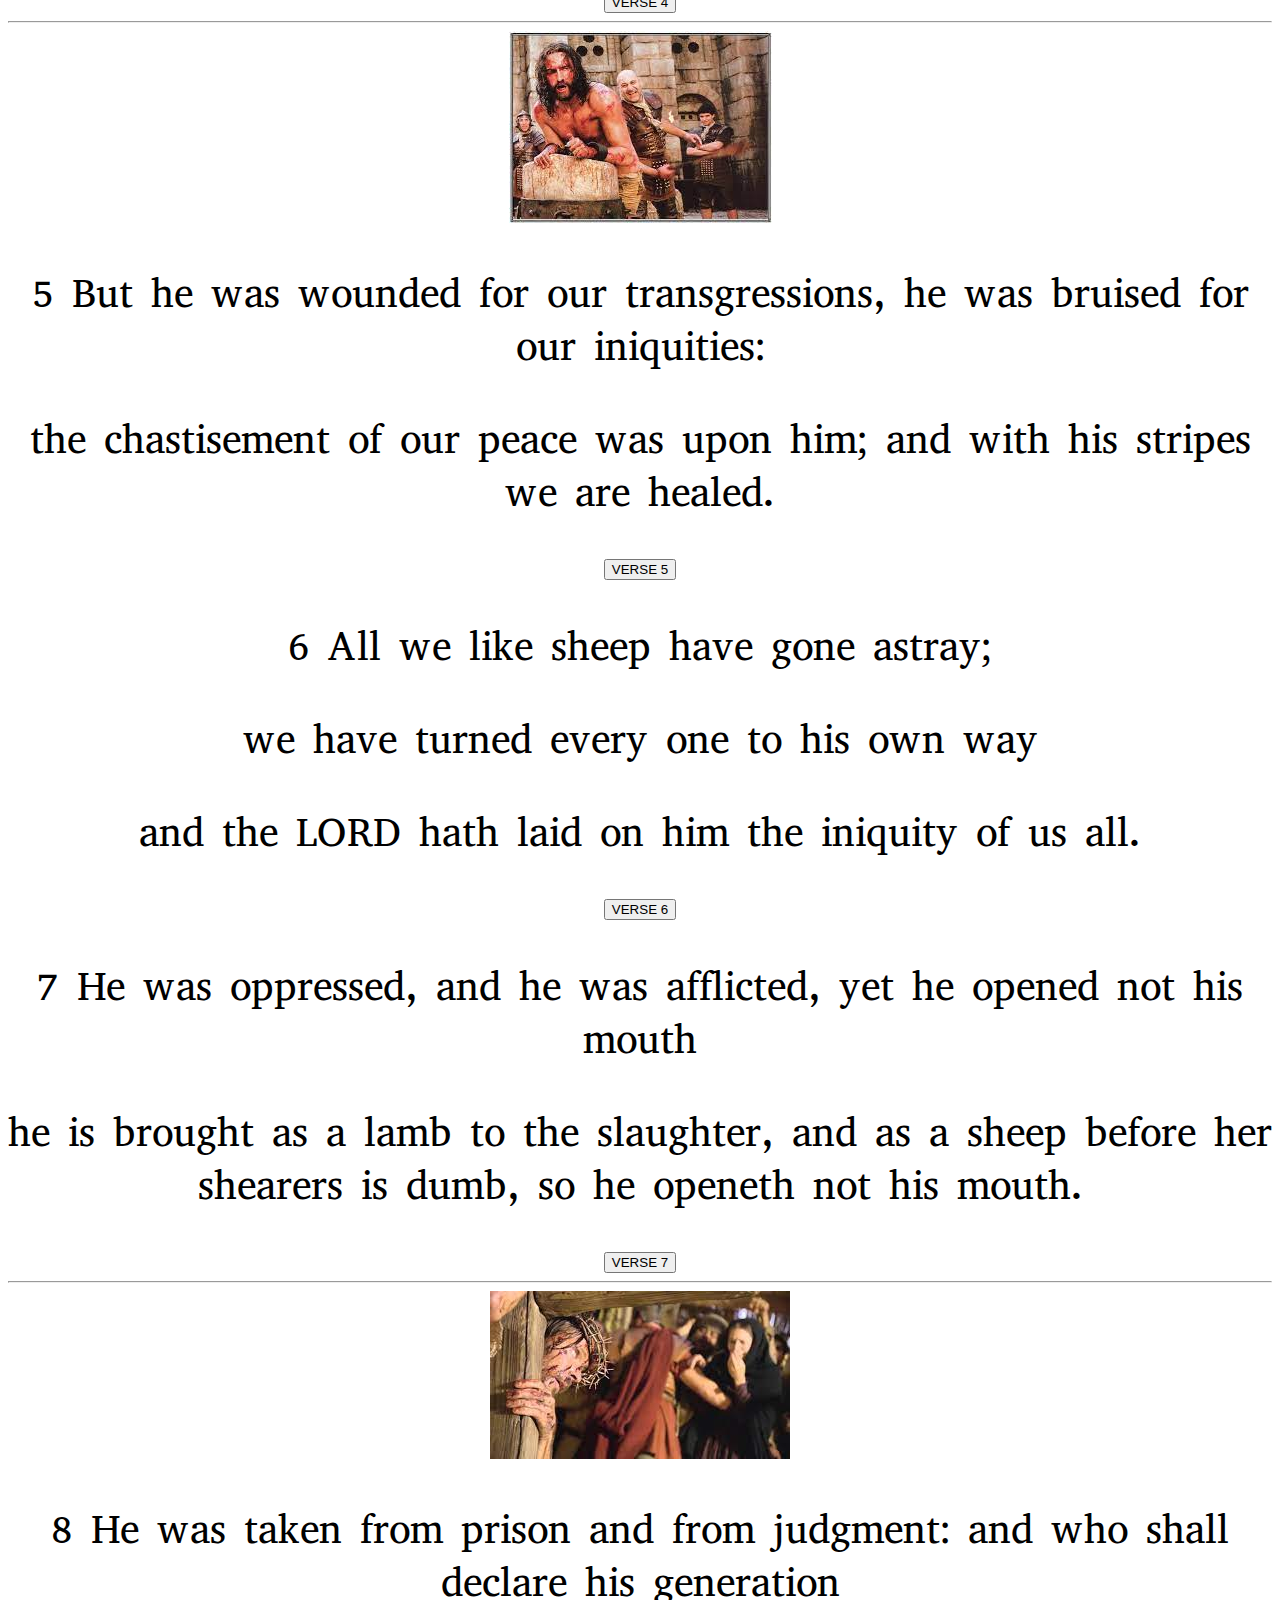
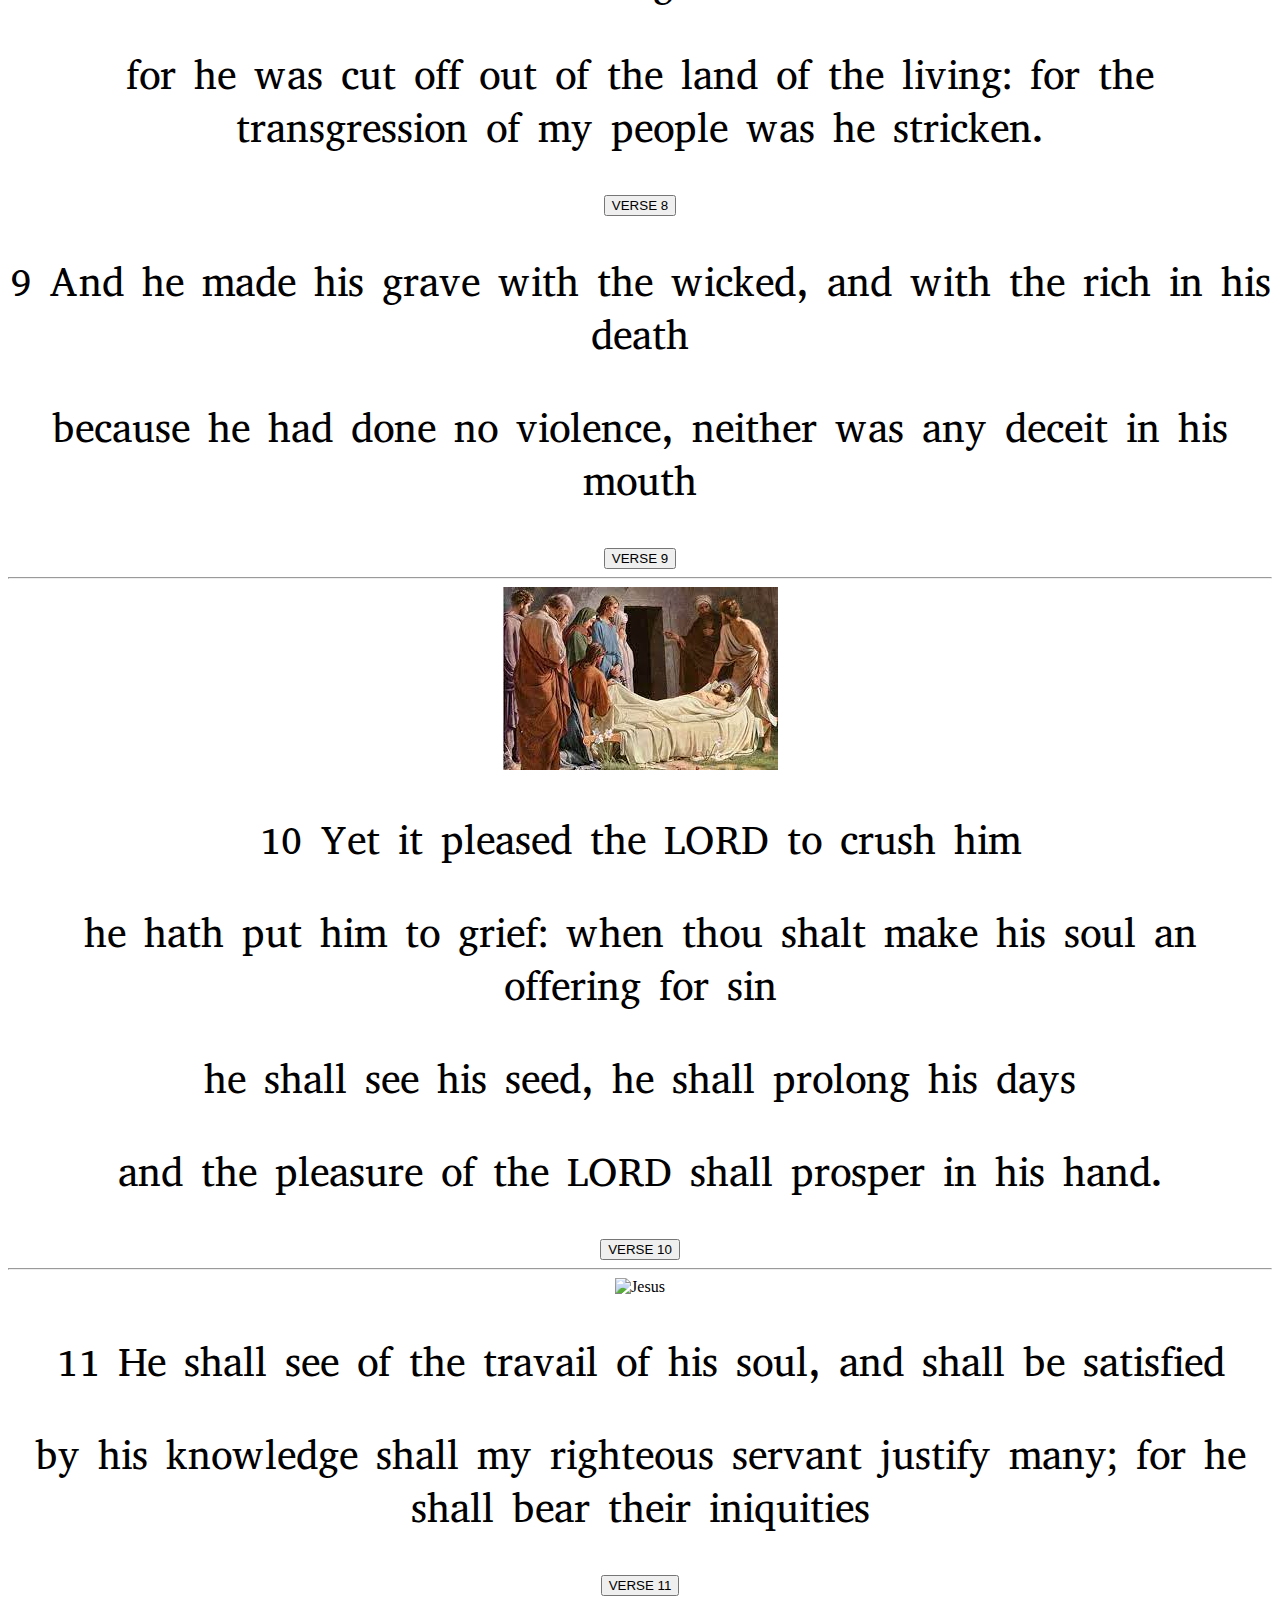
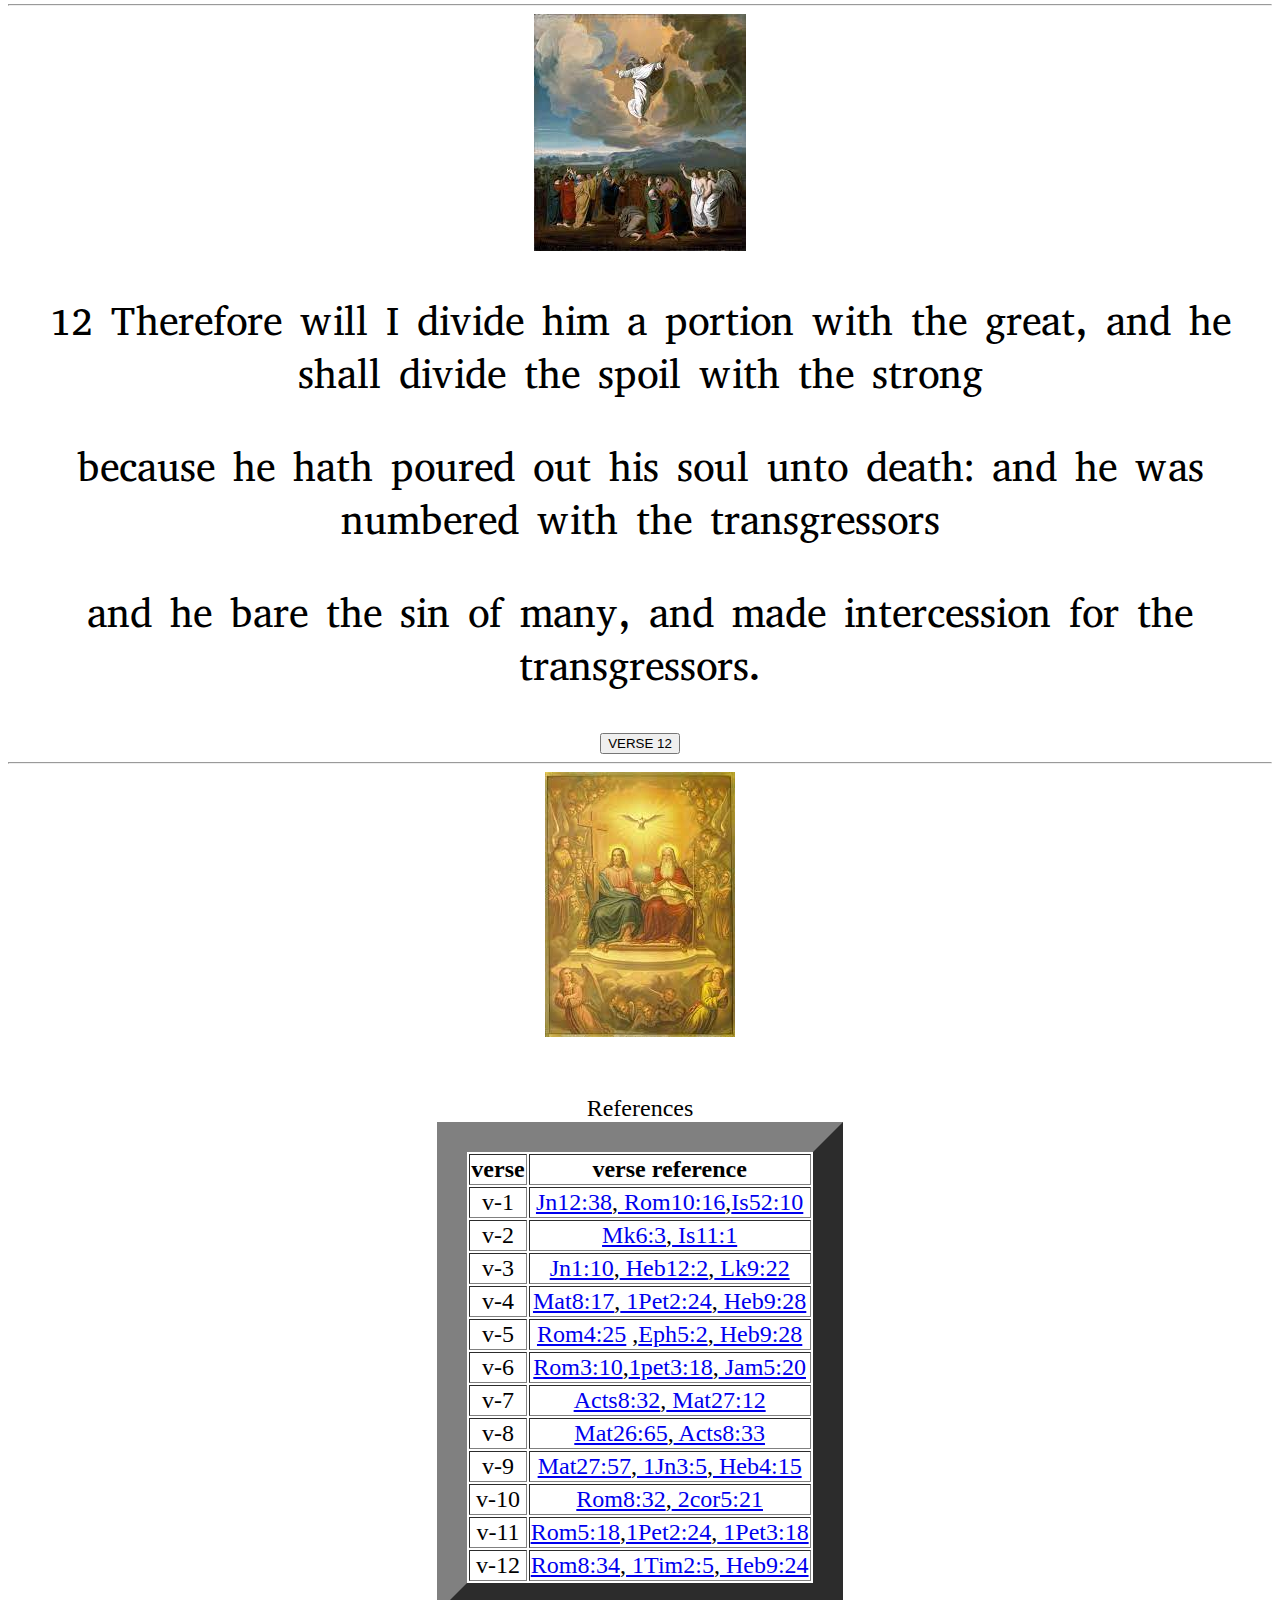
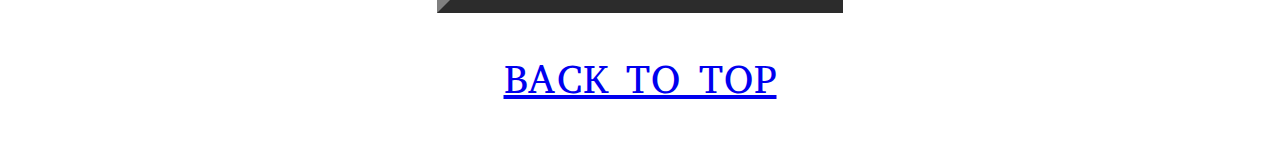
==== commit bc6f6185: "added buttons for each verse" ====
--- a/index.html
+++ b/index.html
@@ -6,11 +6,13 @@
   <meta charset="UTF-8">
       <meta name="developer" content="Micah Harper">
       <link rel="stylesheet" href="isaiah.css">
+
+      <title>Isaiah 53</title>
 </head>
 
 
 
-<title>Isaiah 53</title>
+
 
 
   <h1>ISAIAH 53</h1>
@@ -23,49 +25,70 @@
     <button id="decrease">Decrease font size</button>
 
 
-    <script src="isaiah53.js"></script> 
+   
               <p>1  Who hath believed our report? </p>
               <p>To whom hath the arm of the lord been revealed</p>
+              <button id=""verse1>VERSE 1</button>
+  <hr>            
               <p>2 For he grew up before us like a tender shoot like a root out of parched ground</p>
               <p>He had no form or majesty that we should look upon him no beauty that we should desire him</p>
+              <button id=""verse2>VERSE 2</button>
+  <hr>            
               <img src="[data-uri]
               [base64]
               [base64]" alt="">
               <p>3 He is despised and rejected of men; a man of sorrows, and acquainted with grief</p>
               <p> and we hid as it were our faces from him; he was despised, and we esteemed him not.</p>
+              <button id="verse3">VERSE 3</button>
               <p>4 Surely he hath borne our griefs, and carried our sorrows:</p>
               <p>yet we did esteem him stricken, smitten of God, and afflicted.</p>
+              <button id="verse4">VERSE 4</button>
+  <hr>            
               <img src="[data-uri]
               7IrTAL8IahDND+CX5xH21/6ao+jvwUD5RH21/6ao+hgl9njeyZLTtQGYkKDTGBYXfO9vPF2p3gKqdeHs0zFAhgtLJSbYg2Za7akWcQE+ERxXOFFJdQs93V+qcWmnGF5U0zS4UkJT9IpWysrHNWXE6dIVkuyvE1xGYy2lqmFJKEj9o6c25/nCbLrlKPZLYIbQMVfaOtoa9oqWmnGFS1JUEgNNULBN7KBt4+iIti7pCYET6xfZymExMsKdcxOd/qJ5vibhYx0XdtsN+EkTbG2NMmoODFKkgd9abFX/DQWz1JbgOIixXbFl06ccnEhVgFAkkk9T67HoYZUbQSoJloSlMspPZWYEC2AjRteZjn820zZaO1mzV4kuSFJQokF8gDkeKoVKUapf7KY/[base64]/8co1Jr+BardjzZRK8eIgudFfa8/N4v0q0TJaVLAfiLZFn9+MeNpbexOUEKOQ1Yam1swIApmka8Yrhykvked6lY4S/[base64]/d6QPqdkzZUxSeyUrCSlwkKBbI68jlFmTtibLcAKllIJBYuFWvhsBnqDFE6ktEEVJPYR2tSzO6UoWWsO0SQprOpVyA4KBplmYL7roKCe0T3im5F2Y90ADlrySMgITJ21pqlYiuapWpKs+tjB7darUlyrMl7F7dS5gJRlGISak6NDlVgAs9/e7wgfCKtKpkpXFCh5j+ZhrppuLvBViHAJbrCvvyPk5SuC1DLj/COxyuSAnBKLJNi7rqnUqFpmIRiBISoE6m5Iyf1Rdpd3l0yEmY8zvYvkkqVgvbCQHycuQIA7M3ymypSJYQCEBgb5Z8IvSt+16omE8lQc1J6oPFKEaaexlpaijxqKZcsTFEqV2jYio5qKTq76axeqtvy5flkeB/CFOZvJOmhjLlpSfrkqPiMoGfGpYJxKS4+qkCF3Kxy4BXeavVUIKJY7pzUQ2WgBv4wHo9mhAB+lm8T1G2pSUgB/z1ipI2yFEDDYk36B/wAI5KdaQLnjbtnKpOEN72jtMkhORL3PIR9JImFz0bg2kEkISglyAQAIKn0wJTj2gNUyJgJukONOFj+EDpyC5yg7t6oZgC3GF1S3vzh0OiWb2aP8Ew+US/11/cVH0d+Cc/Kp+2v7io+hhO+wP8KI/SyRniUA2dycvFvfOnsPYkyYhMsBSJihiTfAcJILqZTgZ5tYO2sHN/JafjU2YQ5lpWUghxiJIBPSJd3kI+MmYiWhwlfeShI4v3kLKXZg3TgXVke6KsUPjYYod2ZaJfZzaiZO/[base64]/[base64]/Ml2lzCpmtNa4zPeADdCmF6k2qQpcuZLKVBTZZNllmIfaqYpiSSx48XZmyya3KFrbtKkqlLa6hc+EdLjvRVinNVsk2dtKVLSEpBa92JJJi6meZi0kpJSCwbidT+EUqOSoC6VeYwep5a0oAEtRbQMcvGFReyhzS2+yntfd9M0mYgAr1CtWGitC3uIVNqU/[base64]/GLu2qWTKScExaub24QMmy0KpVqAGIKTfk4t6Y3Gl2T548XQMRNQLYXfUn8IKoq0JR3E34t4O/GF+L6FfJtbI2/GHTimTwk09DBUgMXSG72Yy76UliZvD8/rAXtBACUN9aZbh3m+urhy/veUbi8QKikKAIBsFa9ksE/IC2t/wx1dqvZ3Hfm6HPFcXlouD16JygIjZO0DFjK0cS4BIUzEEcb2t0jqm5xwHO2hENEMt0UwkkAzNT3SB4mCtTLSBiIKgMJ76sXDzQFo1AXcg3FrO4izPqiUZ5pHoJHqaBa2cnolrpKbKSkAKe3D08IpzCLG2TEcxaJQslKXyuBFVZvHJHM0n4JvnU/bV9xUfR98Ep+VT9tf3FRyGin2V/hDSe2qCDZr/ALSiPUfPEu6av0kOLmWoF880n6UpCvfxiL4QD+kThxf0FUQ7l7QSahKbAtMsElNhgawOG4c5aaNabJ9mWYtY1/[base64]/eT0LMR784Wt6ELNOyXcKSxOrm/ogv5CvygfS18zEGqAlTM2AN5lH0eqGOh2lOUO9g5lKQPF8Z9ULeyaAKShZQy74gQLqFjdQc5A562g/IpcIDowjK7A/tEknThE8p1pDFG9sF75sumUEKBwYZisy4JKCLJZ8RHSM0ci6WfzH840SpqEmZNlqKFIVjSGckJa97hsQCuvjCDUU4SopPdIcZuCRwMWenkuNE2WLu0RCeSMSlh3IAGbhiCRZklyH4gwVpqxc0BISpSyrDhSNGdJxOwu/[base64]/RnbSKgiXF3RBgliSuxytECy7/hHyF58xHkwNBGnfBH84n7avuKj6OfBF84n7av9NUdgxT7Kfwh1CE1a0rLYiWs+Si/[base64]/8A91d/1iWHG8c8deQVO/BrUuaMQuMwc+HuIvqUcLMFDXmNQYysTp6QD2qhwJYO2ZGURfyjVgumcc7jENbjX2wKj+wmzU/jJSNSwF+g1yza8RzK02IHJvVlGaI2jWhyZii9s03zya+noiVe0ahQftC/L2uLaRjX7OX8GiDaCXGLiCC5s35xFX1iVXAOYPhkGjN6jaU9QbtFNxt45i2mkV6mvqAl1Tpp6Kw+r3yjFBvtm84rdGgTq5kAElnyJybU9SIGbSrwUFywAfU5EF2Ckm19R46oKKuYsXmLLNms+0x77MFySTwCi934+eD9rVNme6+0jQNn1Kggd0sQ/cSCCDcFljFflii4hz3gAP8A4yOjnAPXADdraQXLKOzDy2SwLOAAxOdyx0g/Tr4ISgngX9GFKvTEM41JplcJXG0LO16RUtIKl4lLJUQlOEOS5OfG8LVSk8jfI29MGt5q1S5ywMXc7qVJUWJHlA30LjVuUS7K2WqopgUpCZvfAWSbqClMVDK7hOVme8VwTik2JlNSdCoiUpJQcBOEvbW7tE1FTl1aPnr+WpitUVEyWooUhKVhwp0AKB1fR/CIUVClqGJRLHU26tFTjJomU4p9DPsSoT20tCVAFSgHL58zpw8RFn4QqFIEuYEsp+zUcnADgHiQxvAfZWBFRKKiFBSgCA58ruu5zudIZ97VY6JTlyhSbnMkKw9LgvCV8ZKgpSc4uzN47LSdL9PTHCYkkKKVgg4SLg+ForJj0oRGpPmEWFSSbhQVr/ER6mKT2IAPexlxqzBj7IFMKitLUx5R6WI8IiZABGfhGsxEMe3jyY6DGmHQY+eOAx8Y4I0/4IvnE/bV/pqjsc+CL5xP21fcVH0aKfZX32UsbTSEFIJ7Qd5IVZwTmCAbZ5wqonFc2oLklUwkK5FarxpO2dnY6yatcqacKhgUmWVZlWJiSkAEFOROWmq9RbnJlp/rBUSXV2DOLYRh7WxBcvq/KFyTsZCUUkBKcy04kzCoEBpYSwdXMkZctfSBydoOoYA1hhB198ocKjdQL8oVB/w4/wB2PC9zkFQU1QCP+B/5YHi/wG5x8MXZkxJZxfUtyMSSZeIEApSMJOJVgALKKjy9o4wwK3TJ1qP+nH+7HiduiVJUkKqBisf0YG3+b7sIH22F7kfyL6a2UtZSjGsZ5pQBocOJQ8xMW5zJCiWCFAB3Fm0ZyH6PrBCfuOhSQE/GEka/FwT/AKoiCRuEEl1KqFBiGNMPA/Oxrx2jFlooIwAoWkq1uVPnw5O8SLULl+GfP05NB2Zuu4CR8YAH/At4DtbRyZusTrUD/D/+X3vC/akG80aoXpdRmbEa/j6YrbVmB0gEN4efzPDOjdJkt8v1+LcNPnbxCrcxTnv1DEM3xUFnzb5X3eDWJ3YDyRaoUTOldmkv8q6nSMgAWDnW17R1E7hp7t64ZF7hP9OoH+FH+9FmXuWwIKqguG/owH/2wbgK57FShqVS1qwJUVF2YhmB1Ckl4dKCpmBGIrRMWElRCCGLAkBixByGQitI3NUhQUF1GYcfFhcOCR87Z2A1i1P3enFTy5s+WNE/E0Kb+92jwqeFyZRjzRiu/wChZmSld5UwISlRdZCXcnK5VcuXFnhj3Tmp+LoJx4sS8OEPZ3NnA8PHryduvMWllzJ6lAuFfFctMu2YwWodmdkkJTLnsMNhJAuLE/Oahh4RsscmtIyOWCfYo7/[base64]/ACQPTivHUyUj/wBCo/yR/wDqGUxfKIj0+70hQBKDzdR9WcVKrdla5izLSkSxh1a7Xs0OqdmMSQioAJJA7EWB0ftImp6HCC8upJJd+xbgGbHyzhMYTU7fRTkyYnCl3/Ag/wAzZjOJifMW5txjxK3cCV4Zi8s8Lehxa0aB/J6XfsqroZZIzfLtIrVGxsS8QRUJsHHYg3GR+c4Whs1KtCsUsal8uhS/m7LK8AKgAH4nO59UQzd3EJLYzryy6i0OQ2N3wrDUZEN2A1a79pyj2rZCT/6VR/k5dPlLerlGQU62bknjcnx6EgbtWfPljH4XiNW74dgTx8pJPKz/AIQ8jYqRkiqHLsQ3mxxIvZYI8ip4fM2boJkFTF8oEfwaUfZTkJv5Sjf7Cx7I+gtuvSqRVywETcGEkqmIIYhKwzuoajM8Y7GinVn/2Q==" alt="">
               <p>5 But he was wounded for our transgressions, he was bruised for our iniquities:</p>
               <p>the chastisement of our peace was upon him; and with his stripes we are healed.</p>
+              <button id="verse5">VERSE 5</button>
               <p>6 All we like sheep have gone astray;</p>
               <p>we have turned every one to his own way</p>
               <p> and the LORD hath laid on him the iniquity of us all.</p>
+              <button id="verse6">VERSE 6</button>
               <p>7 He was oppressed, and he was afflicted, yet he opened not his mouth</p>
+              <p> he is brought as a lamb to the slaughter, and as a sheep before her shearers is dumb, so he openeth not his mouth.</p>
+              <button id="verse7">VERSE 7</button>
+  <hr>            
               <img src="[data-uri]
               jswuWVYSyd0+OUxMelWPH2h8NnaYt94AjnyOtAqTY9SbRyrttfD4t2giTPloNPagMJdAEVpxu/[base64]/hufA0qSqVHKVpsmwb50VuoFKuKhTbJJiH1ojs3dzWFpT2sslLCg/juEjyiihG5cRHyJf40ys8QxuYkLttNLCtTuuoX61tdt6V6EYqKpHkylYHWV6ayKMEysFexXhrDaPK2LV5XlacSIKJfkaFt1M/yz0rDCZlqLENyrdWmD1qfiOFyBTzYTWNmpWL0NXHhuDU21JImKpimDTG3jhHOgmm+hkGl2WNWgDqalOvt+poQnvDyqZ3gH1PtH51PQwltHVB1afpqPepeK2z8FB/O6D/AFZvzFQYT51PQE1PxNpfD2zsTmI1/CorfZ3ov3CUlAf8Ij8qOQafvz/Kh8DoI6AD6VOzd0+R+zUljEVfszw9iHfWWZj83IsT00pnxfFBcK87Exp0GpMnyphZQWrBIGoXbx5e9Vft0SuGyg7IZjqRJ+9CvKdDnqFnJiS7k9ST9aZ2bWmtB4FJ1pkoq2cvSIoLVg97CqeVL76ZdJpteaBSZ2zGa2Db7OlR5TXgK94mlNPuD24WetbkdRG/HVzNeJ4FYZxoenKkYWasfF3hCOtV1K7G247C+RGPNUM8GkkKNepqy4e2ABSrhmHyqDTRrsCkTlbKsK4rZMzgUq4piNMo571LfvwJJpWHLv4VkY7s3Jk1SLR2atQjGmeMMWH/AKTUfCrWW1FGYi3Nph1BqaTudjoqoUJ+x9z+DHQ0B23zZUaTCkiOQmiOyjZQ69DU/[base64]/8AmiQM+OQcrSH6t3aysrPs4v8AgRCt/UT6cqkvNpHX8yo/OsrKSMRJxEyETqRPkNfyqn/2iXD8A/0nbxZV/SsrKDF+aHZPwZzvCpAFFE1lZVkuyRdC3H3eQ9aCFZWU6PQHtmDerTgF7g8q9rKDN0UfG7YDx9tFFKsGmZwPGsrK6H4HZN5UWlAAKjZ6yspBYQW7Hx2gGFHvTJOyRIlLhBrysrW2ujz5Nt7DOE2sTbcpd+QDQ9fWrGV7npWVlTZOz0fjSbhsrnCrOS4/QmmnGrGey4/wmsrK63yQa/BnK1cg1JdbMR5VlZXqHh+xlwS33y3QR61G+rMerRWVlA+x3oziLDMw6Kqj6Vohy2G/xECsrK30Y+2epg81sHnvS5hrFZWVqBklSPKnVpy/SsrKIWak8+hq2cH44oQI56AeNe1lLyJNbG4pNPRX+0NjJeaNm731pZWVlbH8UDP82f/Z" alt="">
-              <p> he is brought as a lamb to the slaughter, and as a sheep before her shearers is dumb, so he openeth not his mouth.</p>
               <p>8 He was taken from prison and from judgment: and who shall declare his generation</p>
               <p>for he was cut off out of the land of the living: for the transgression of my people was he stricken.</p>
+              <button id="verse8">VERSE 8</button>
               <p>9 And he made his grave with the wicked, and with the rich in his death</p>
+              <p>because he had done no violence, neither was any deceit in his mouth</p>
+              <button id="verse9">VERSE 9</button>
+  <hr>            
               <img src="[data-uri]
               [base64]
               [base64]" alt="">
-              <p>because he had done no violence, neither was any deceit in his mouth</p>
               <p>10 Yet it pleased the LORD to crush him</p>
               <p>he hath put him to grief: when thou shalt make his soul an offering for sin</p>
-              <img src="https://assets.ldscdn.org/c6/ed/c6edd66c8cce17a59e61615ee1c54230ee0ef0b71074016/bible_videos_jesus_crucifixion.jpeg" alt="Jesus" width="300px">
               <p>he shall see his seed, he shall prolong his days</p>
               <p> and the pleasure of the LORD shall prosper in his hand.</p>
+              <button id="verse10">VERSE 10</button>
+  <hr>            
+              <img src="https://assets.ldscdn.org/c6/ed/c6edd66c8cce17a59e61615ee1c54230ee0ef0b71074016/bible_videos_jesus_crucifixion.jpeg" alt="Jesus" width="300px">
               <p> 11 He shall see of the travail of his soul, and shall be satisfied</p>
+              <p>by his knowledge shall my righteous servant justify many; for he shall bear their iniquities</p>
+              <button id="verse11">VERSE 11</button>
+  <hr>            
               <img src="[data-uri]" alt="">
-              <p>by his knowledge shall my righteous servant justify many; for he shall bear their iniquities</p>
               <p>12 Therefore will I divide him a portion with the great, and he shall divide the spoil with the strong</p>
               <p>because he hath poured out his soul unto death: and he was numbered with the transgressors</p>
               <p>and he bare the sin of many, and made intercession for the transgressors.</p>
+              <button id="verse12">VERSE 12</button>
+  <hr>            
               <img src="[data-uri]" alt="">
 
+              <script src="isaiah53.js"></script>
 </body>
 <br><br><br><br>
 
